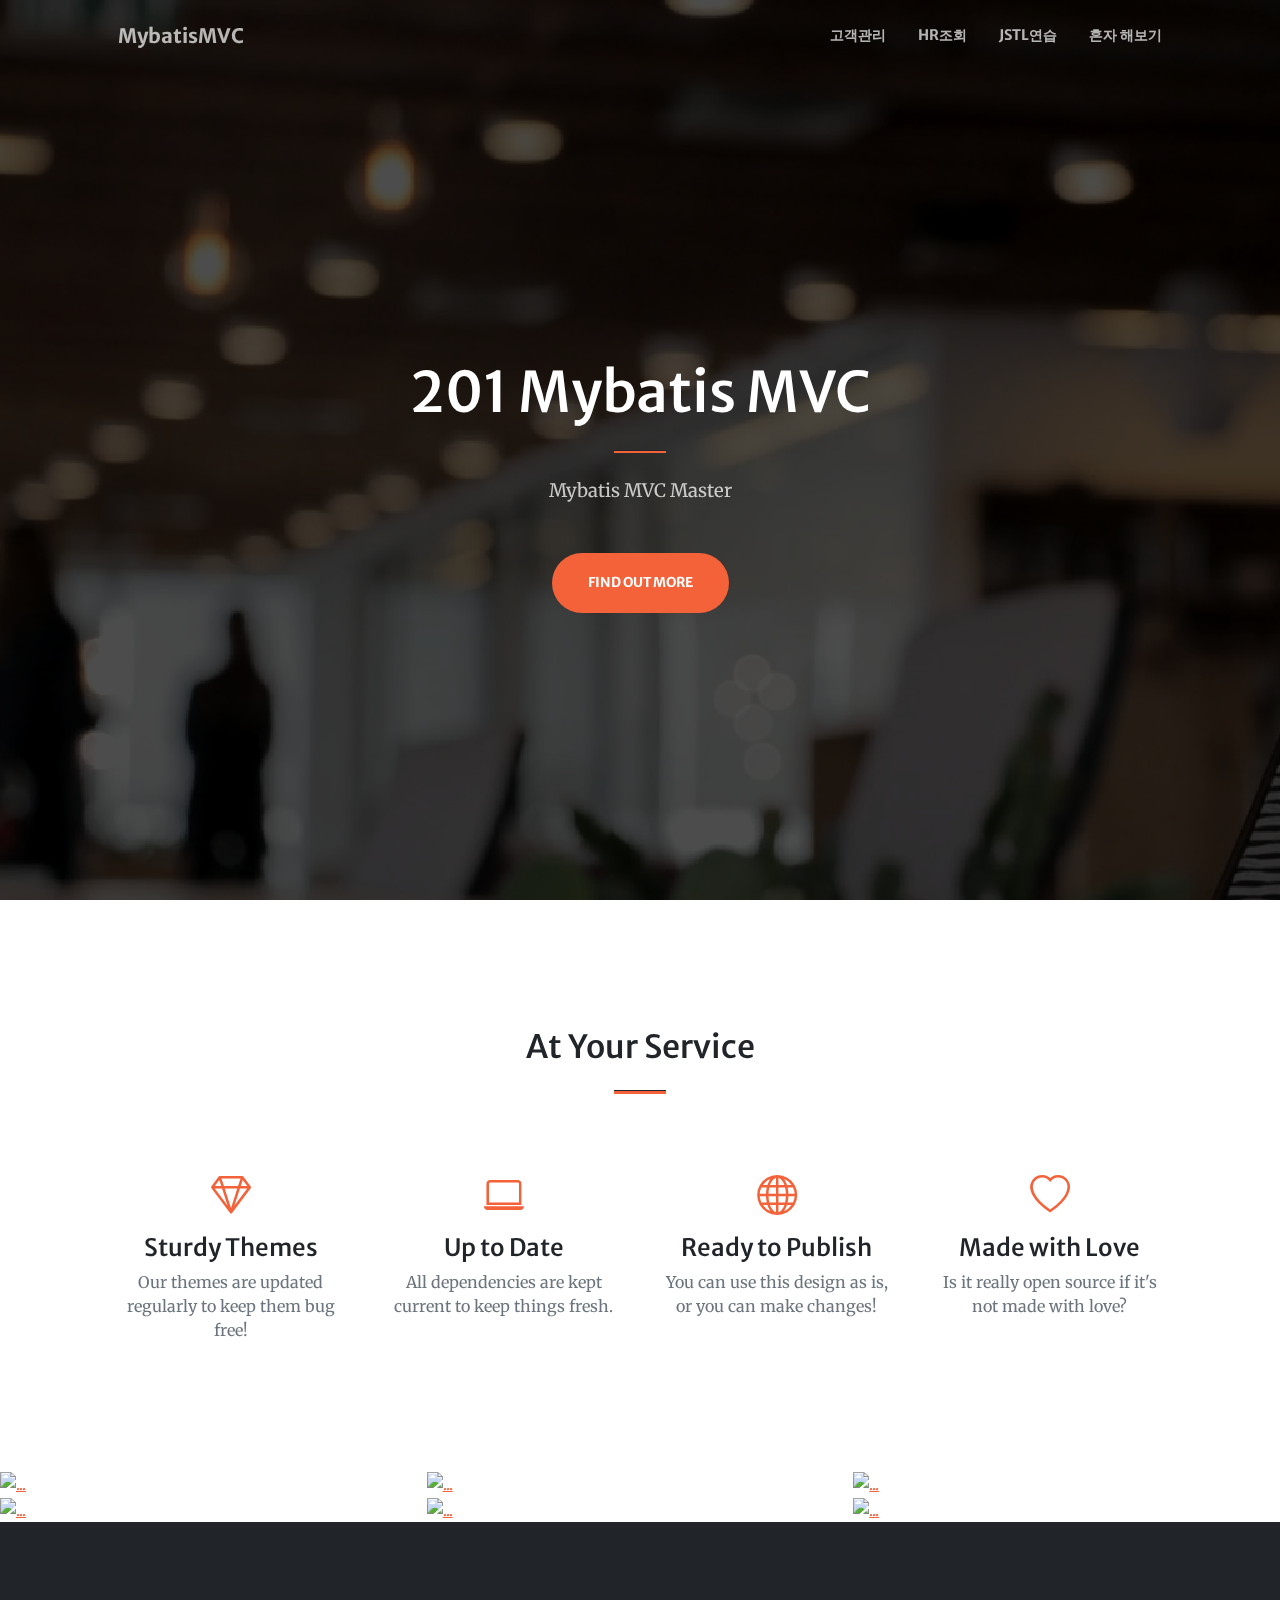
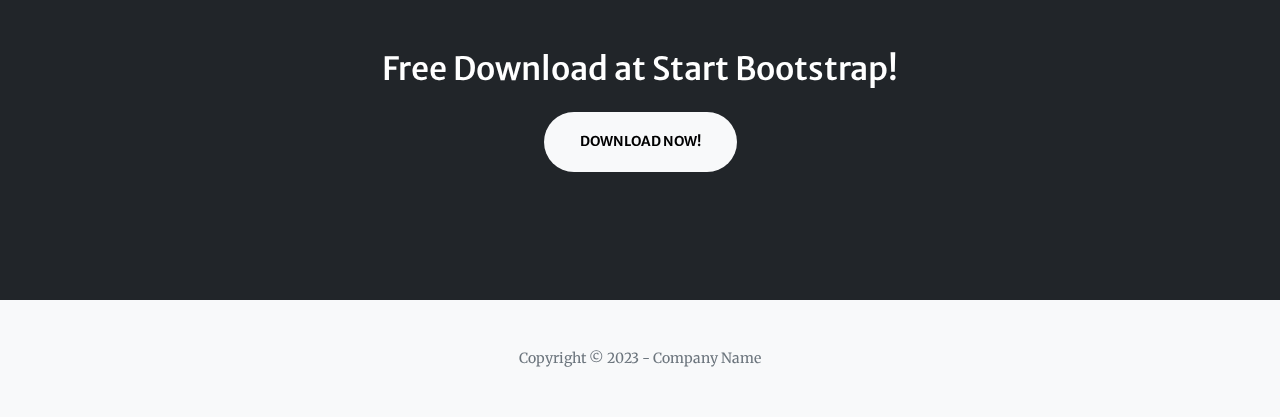
==== index.html @ d0916469 "asd" ====
<!DOCTYPE html>
<html lang="en">
    <head>
        <meta charset="utf-8" />
        <meta name="viewport" content="width=device-width, initial-scale=1, shrink-to-fit=no" />
        <meta name="description" content="" />
        <meta name="author" content="" />
        <title>aaa</title>
        <!-- Favicon-->
        <link rel="icon" type="image/x-icon" href="assets/favicon.ico" />
        <!-- Bootstrap Icons-->
        <link href="https://cdn.jsdelivr.net/npm/bootstrap-icons@1.5.0/font/bootstrap-icons.css" rel="stylesheet" />
        <!-- Google fonts-->
        <link href="https://fonts.googleapis.com/css?family=Merriweather+Sans:400,700" rel="stylesheet" />
        <link href="https://fonts.googleapis.com/css?family=Merriweather:400,300,300italic,400italic,700,700italic" rel="stylesheet" type="text/css" />
        <!-- SimpleLightbox plugin CSS-->
        <link href="https://cdnjs.cloudflare.com/ajax/libs/SimpleLightbox/2.1.0/simpleLightbox.min.css" rel="stylesheet" />
        <!-- Core theme CSS (includes Bootstrap)-->
        <link href="css/styles.css" rel="stylesheet" />
    </head>
    <body id="page-top">
        <!-- Navigation-->
        <nav class="navbar navbar-expand-lg navbar-light fixed-top py-3" id="mainNav">
            <div class="container px-4 px-lg-5">
            	<a class="navbar-brand" href="#page-top">MybatisMVC</a>
            	
           
                <button class="navbar-toggler navbar-toggler-right" type="button" data-bs-toggle="collapse" data-bs-target="#navbarResponsive" aria-controls="navbarResponsive" aria-expanded="false" aria-label="Toggle navigation"><span class="navbar-toggler-icon"></span></button>
                <div class="collapse navbar-collapse" id="navbarResponsive">
                    <ul class="navbar-nav ms-auto my-2 my-lg-0">
                        <li class="nav-item"><a class="nav-link" href="list.cu">고객관리</a></li>
                        <li class="nav-item"><a class="nav-link" href="list.hr">HR조회</a></li>
                        <li class="nav-item"><a class="nav-link" href="list.jstl">JSTL연습</a></li>
                        <li class="nav-item"><a class="nav-link" href="list.sg">혼자 해보기</a></li>
                    </ul>
                </div>
            </div>
        </nav>
        <!-- Masthead-->
        <header class="masthead position-relative">
         
          <div class="w-100 h-100 bg-black"
        style="position: absolute; top: 0px; left: 0px;  z-index: -2;"
        ></div>
        
           <video class="w-100 h-100" src="assets/img/visual.mp4" autoplay muted loop 
        style="position: absolute; top: 0px; left: 0px; opacity: 0.3; object-fit: cover; z-index: -1;"
        ></video>
        
            <div class="container px-4 px-lg-5 h-100">
                <div class="row gx-4 gx-lg-5 h-100 align-items-center justify-content-center text-center">
                    <div class="col-lg-8 align-self-end">
                        <h1 class="text-white font-weight-bold">201 Mybatis MVC</h1>
                        <hr class="divider" />
                    </div>
                    <div class="col-lg-8 align-self-baseline">
                        <p class="text-white-75 mb-5">Mybatis MVC Master</p>
                        <a class="btn btn-primary btn-xl" href="#about">Find Out More</a>
                    </div>
                </div>
            </div>
        </header>

        <!-- Services-->
        <section class="page-section" id="services">
            <div class="container px-4 px-lg-5">
                <h2 class="text-center mt-0">At Your Service</h2>
                <hr class="divider" />
                <div class="row gx-4 gx-lg-5">
                    <div class="col-lg-3 col-md-6 text-center">
                        <div class="mt-5">
                            <div class="mb-2"><i class="bi-gem fs-1 text-primary"></i></div>
                            <h3 class="h4 mb-2">Sturdy Themes</h3>
                            <p class="text-muted mb-0">Our themes are updated regularly to keep them bug free!</p>
                        </div>
                    </div>
                    <div class="col-lg-3 col-md-6 text-center">
                        <div class="mt-5">
                            <div class="mb-2"><i class="bi-laptop fs-1 text-primary"></i></div>
                            <h3 class="h4 mb-2">Up to Date</h3>
                            <p class="text-muted mb-0">All dependencies are kept current to keep things fresh.</p>
                        </div>
                    </div>
                    <div class="col-lg-3 col-md-6 text-center">
                        <div class="mt-5">
                            <div class="mb-2"><i class="bi-globe fs-1 text-primary"></i></div>
                            <h3 class="h4 mb-2">Ready to Publish</h3>
                            <p class="text-muted mb-0">You can use this design as is, or you can make changes!</p>
                        </div>
                    </div>
                    <div class="col-lg-3 col-md-6 text-center">
                        <div class="mt-5">
                            <div class="mb-2"><i class="bi-heart fs-1 text-primary"></i></div>
                            <h3 class="h4 mb-2">Made with Love</h3>
                            <p class="text-muted mb-0">Is it really open source if it's not made with love?</p>
                        </div>
                    </div>
                </div>
            </div>
        </section>
        <!-- Portfolio-->
        <div id="portfolio">
            <div class="container-fluid p-0">
                <div class="row g-0">
                    <div class="col-lg-4 col-sm-6">
                        <a class="portfolio-box" href="https://www.youtube.com/embed/Qi4DyGQRq0s?si=mxn6cSzUpVZXRETm" title="먹방">
                            <img class="img-fluid w-100" src="https://img.youtube.com/vi/Qi4DyGQRq0s/0.jpg" alt="..." />
                            <div class="portfolio-box-caption">
                                <div class="project-category text-white-50">방송</div>
                                <div class="project-name">먹방</div>
                            </div>
                        </a>
                    </div>
                    <div class="col-lg-4 col-sm-6">
                        <a class="portfolio-box" href="https://www.youtube.com/embed/d12oCxoBXcc?si=E-fSXf9BsgfAAVmS" title="Project Name">
                            <img class="img-fluid w-100" src="https://img.youtube.com/vi/d12oCxoBXcc/0.jpg" alt="..." />
                            <div class="portfolio-box-caption">
                                <div class="project-category text-white-50">Category</div>
                                <div class="project-name">Project Name</div>
                            </div>
                        </a>
                    </div>
                    <div class="col-lg-4 col-sm-6">
                        <a class="portfolio-box" href="https://www.youtube.com/embed/92YynRu_XJg?si=roPMePXCNer6VE8p" title="Project Name">
                            <img class="img-fluid w-100" src="https://img.youtube.com/vi/92YynRu_XJg/0.jpg" alt="..." />
                            <div class="portfolio-box-caption">
                                <div class="project-category text-white-50">Category</div>
                                <div class="project-name">Project Name</div>
                            </div>
                        </a>
                    </div>
                    <div class="col-lg-4 col-sm-6">
                        <a class="portfolio-box" href="https://www.youtube.com/embed/fJ2H6ODuVqo?si=TWQ1PKnUpjD7_IwL" title="Project Name">
                            <img class="img-fluid w-100" src="https://img.youtube.com/vi/fJ2H6ODuVqo/0.jpg" alt="..." />
                            <div class="portfolio-box-caption">
                                <div class="project-category text-white-50">Category</div>
                                <div class="project-name">Project Name</div>
                            </div>
                        </a>
                    </div>
                    <div class="col-lg-4 col-sm-6">
                        <a class="portfolio-box" href="https://www.youtube.com/embed/VlT_ySZEv6I?si=p2SMLBCDbZ8N0wHm" title="Project Name">
                            <img class="img-fluid w-100" src="https://img.youtube.com/vi/VlT_ySZEv6I/0.jpg" alt="..." />
                            <div class="portfolio-box-caption">
                                <div class="project-category text-white-50">Category</div>
                                <div class="project-name">Project Name</div>
                            </div>
                        </a>
                    </div>
                    <div class="col-lg-4 col-sm-6">
                        <a class="portfolio-box" href="https://www.youtube.com/embed/6x3b_70jBvk?si=ktkuR9KO_hfN4Dzd" title="Project Name">
                            <img class="img-fluid w-100" src="https://img.youtube.com/vi/6x3b_70jBvk/0.jpg" alt="..." />
                            <div class="portfolio-box-caption">
                                <div class="project-category text-white-50">Category</div>
                                <div class="project-name">Project Name</div>
                            </div>
                        </a>
                    </div>
                </div>
            </div>
        </div>
        <!-- Call to action-->
        <section class="page-section bg-dark text-white">
            <div class="container px-4 px-lg-5 text-center">
                <h2 class="mb-4">Free Download at Start Bootstrap!</h2>
                <a class="btn btn-light btn-xl" href="https://startbootstrap.com/theme/creative/">Download Now!</a>
            </div>
        </section>
   
        <!-- Footer-->
        <footer class="bg-light py-5">
            <div class="container px-4 px-lg-5"><div class="small text-center text-muted">Copyright &copy; 2023 - Company Name</div></div>
        </footer>
        <!-- Bootstrap core JS-->
        <script src="https://cdn.jsdelivr.net/npm/bootstrap@5.2.3/dist/js/bootstrap.bundle.min.js"></script>
        <!-- SimpleLightbox plugin JS-->
        <script src="https://cdnjs.cloudflare.com/ajax/libs/SimpleLightbox/2.1.0/simpleLightbox.min.js"></script>
        <!-- Core theme JS-->
        <script src="js/scripts.js"></script>
        <!-- * * * * * * * * * * * * * * * * * * * * * * * * * * * * * * * * * * * * * * * *-->
        <!-- * *                               SB Forms JS                               * *-->
        <!-- * * Activate your form at https://startbootstrap.com/solution/contact-forms * *-->
        <!-- * * * * * * * * * * * * * * * * * * * * * * * * * * * * * * * * * * * * * * * *-->
        <script src="https://cdn.startbootstrap.com/sb-forms-latest.js"></script>
    </body>
</html>
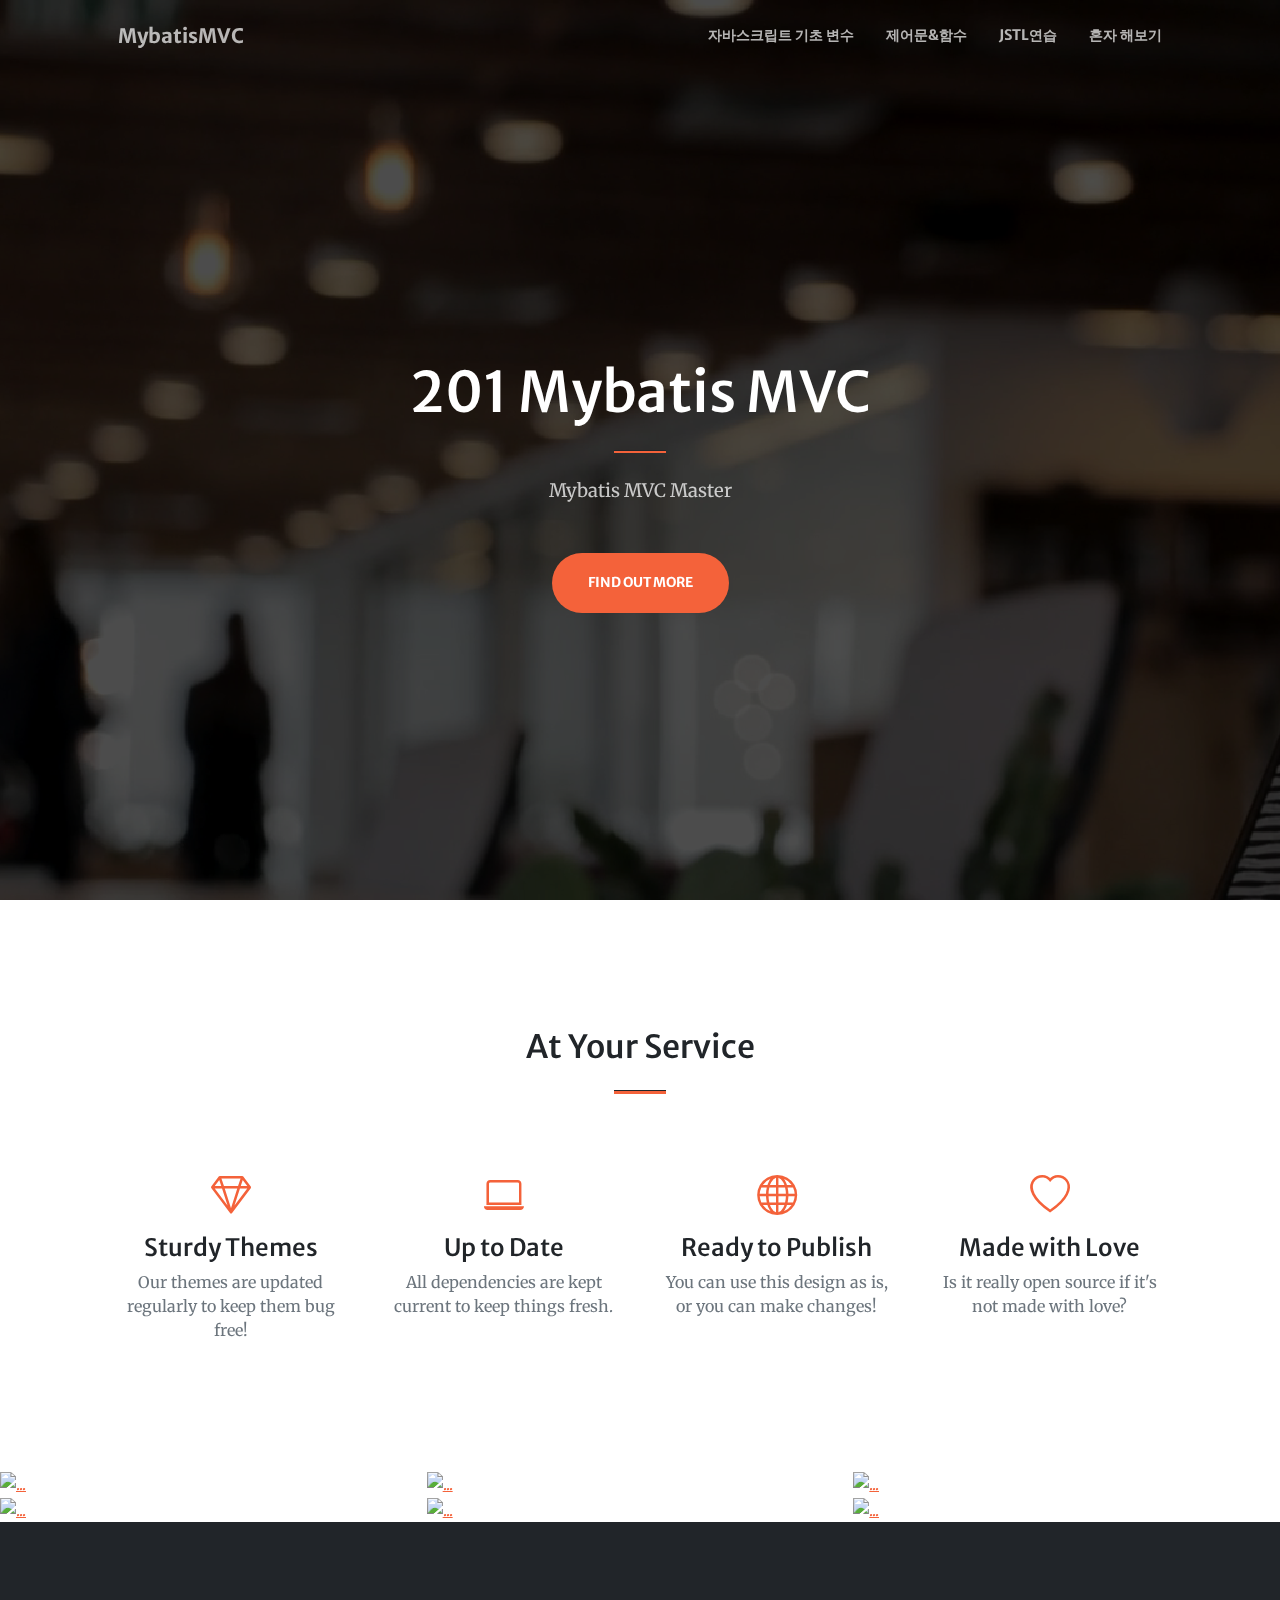
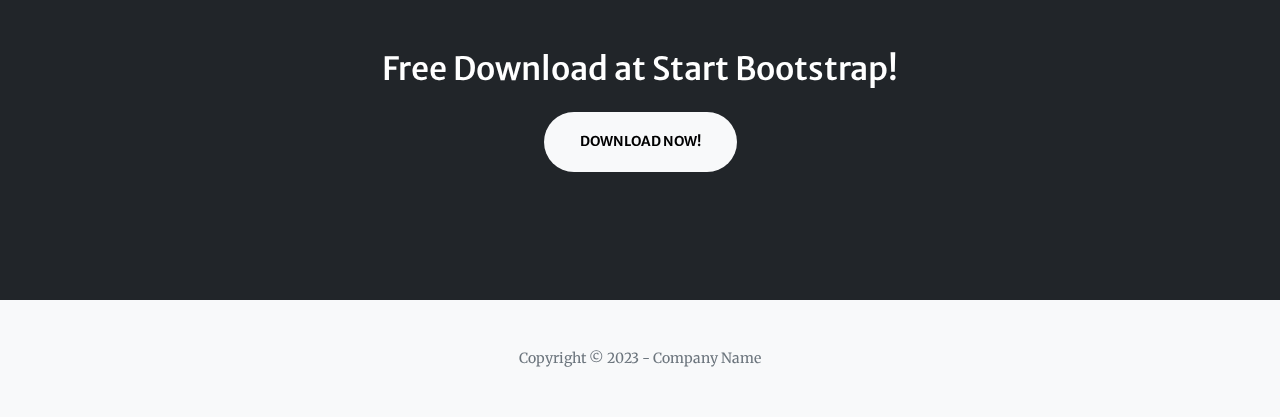
==== commit a9223415: "12" ====
--- a/index.html
+++ b/index.html
@@ -28,8 +28,8 @@
                 <button class="navbar-toggler navbar-toggler-right" type="button" data-bs-toggle="collapse" data-bs-target="#navbarResponsive" aria-controls="navbarResponsive" aria-expanded="false" aria-label="Toggle navigation"><span class="navbar-toggler-icon"></span></button>
                 <div class="collapse navbar-collapse" id="navbarResponsive">
                     <ul class="navbar-nav ms-auto my-2 my-lg-0">
-                        <li class="nav-item"><a class="nav-link" href="list.cu">고객관리</a></li>
-                        <li class="nav-item"><a class="nav-link" href="list.hr">HR조회</a></li>
+                        <li class="nav-item"><a class="nav-link" href="js1.html">자바스크립트 기초 변수</a></li>
+                        <li class="nav-item"><a class="nav-link" href="js2.html">제어문&함수</a></li>
                         <li class="nav-item"><a class="nav-link" href="list.jstl">JSTL연습</a></li>
                         <li class="nav-item"><a class="nav-link" href="list.sg">혼자 해보기</a></li>
                     </ul>
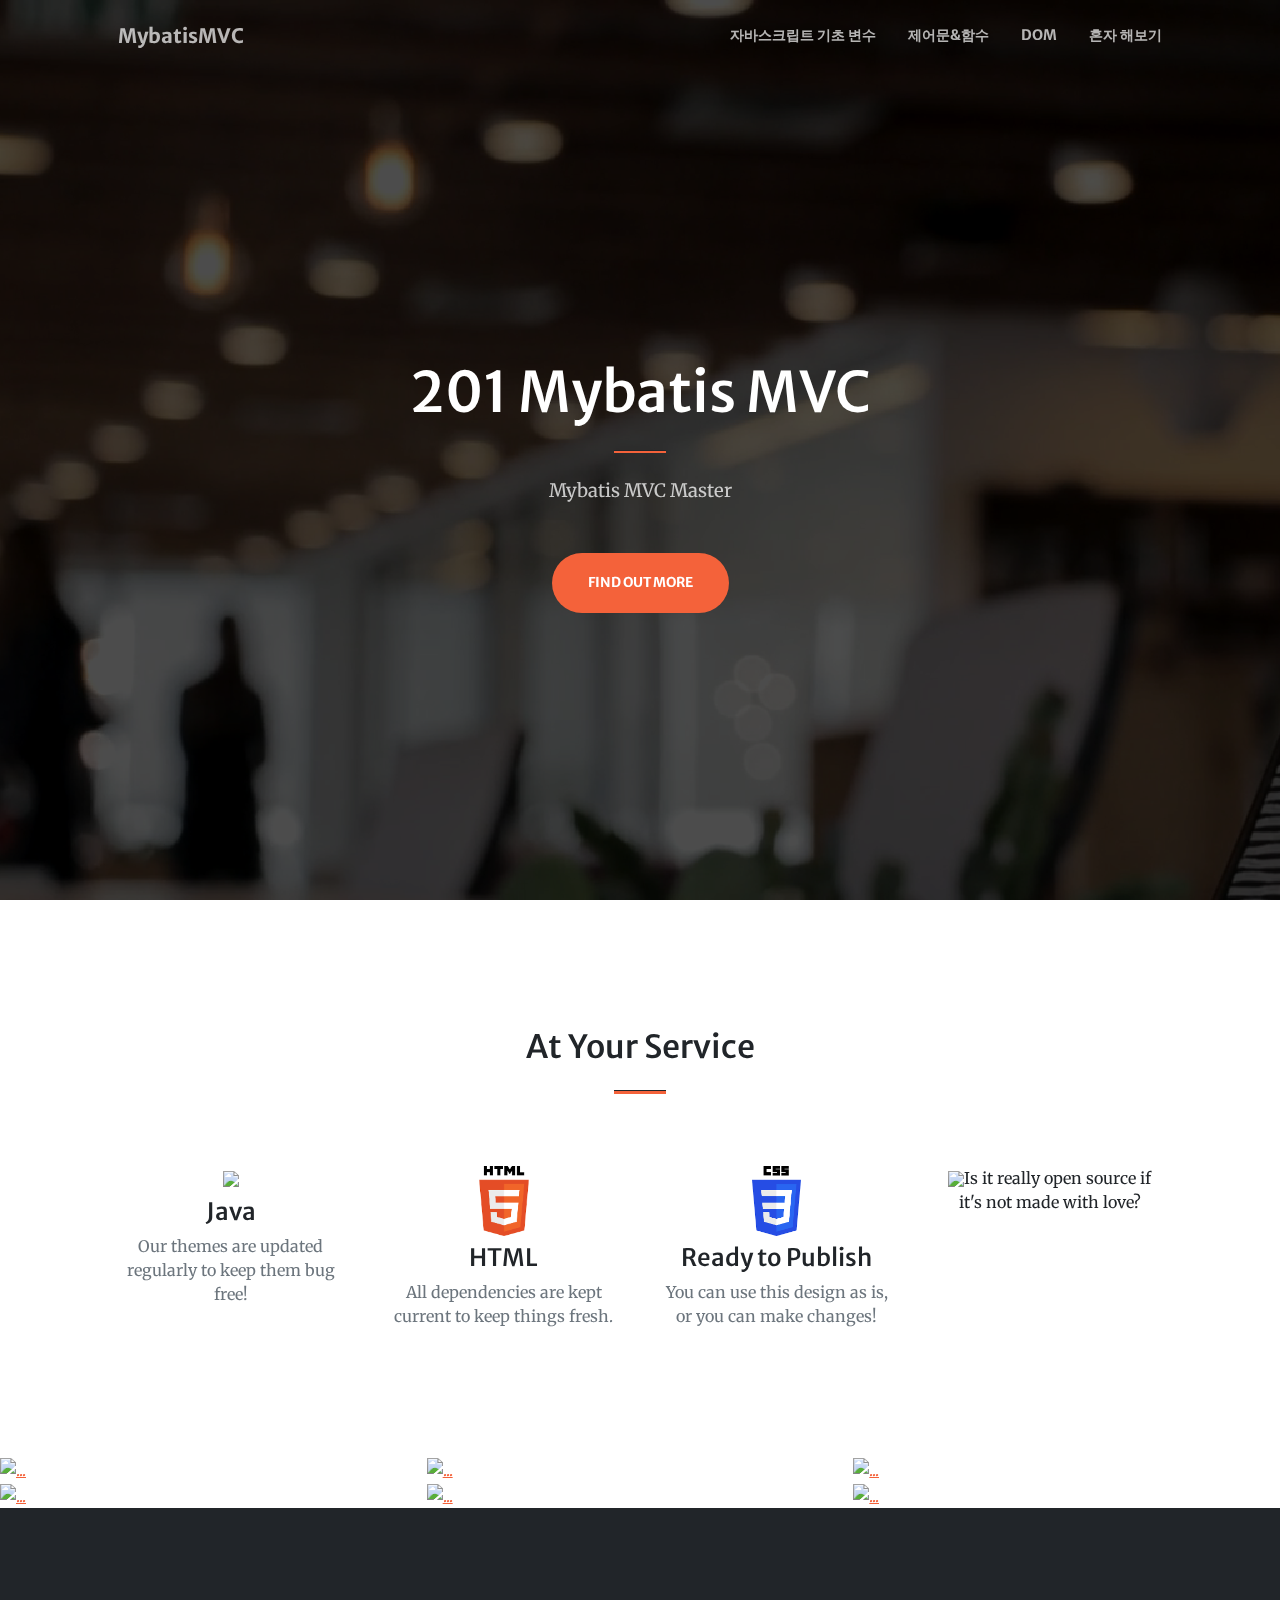
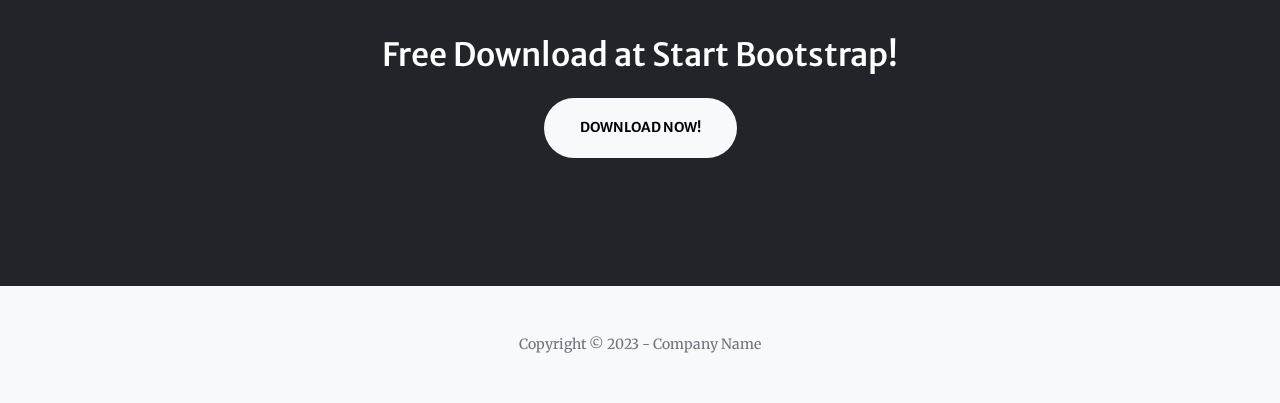
==== commit 69321dc9: "asdasd" ====
--- a/index.html
+++ b/index.html
@@ -30,7 +30,7 @@
                     <ul class="navbar-nav ms-auto my-2 my-lg-0">
                         <li class="nav-item"><a class="nav-link" href="js1.html">자바스크립트 기초 변수</a></li>
                         <li class="nav-item"><a class="nav-link" href="js2.html">제어문&함수</a></li>
-                        <li class="nav-item"><a class="nav-link" href="list.jstl">JSTL연습</a></li>
+                        <li class="nav-item"><a class="nav-link" href="js3.html">DOM</a></li>
                         <li class="nav-item"><a class="nav-link" href="list.sg">혼자 해보기</a></li>
                     </ul>
                 </div>
@@ -69,29 +69,28 @@
                 <div class="row gx-4 gx-lg-5">
                     <div class="col-lg-3 col-md-6 text-center">
                         <div class="mt-5">
-                            <div class="mb-2"><i class="bi-gem fs-1 text-primary"></i></div>
-                            <h3 class="h4 mb-2">Sturdy Themes</h3>
+                            <div class="mb-2"><img style="max-width: 70px; max-height: 70px;" class="fs-1 text-primary" src="https://encrypted-tbn0.gstatic.com/images?q=tbn:ANd9GcQvgLLFlW2Kyd9sxq7h_ABnuXNHME4BlLJglA&usqp=CAU"/> </div>
+                            <h3 class="h4 mb-2">Java</h3>
                             <p class="text-muted mb-0">Our themes are updated regularly to keep them bug free!</p>
                         </div>
                     </div>
                     <div class="col-lg-3 col-md-6 text-center">
                         <div class="mt-5">
-                            <div class="mb-2"><i class="bi-laptop fs-1 text-primary"></i></div>
-                            <h3 class="h4 mb-2">Up to Date</h3>
+                            <div class="mb-2"><img style="max-width: 70px; max-height: 70px;" class="fs-1 text-primary" src="[data-uri]"/></div>
+                            <h3 class="h4 mb-2">HTML</h3>
                             <p class="text-muted mb-0">All dependencies are kept current to keep things fresh.</p>
                         </div>
                     </div>
                     <div class="col-lg-3 col-md-6 text-center">
                         <div class="mt-5">
-                            <div class="mb-2"><i class="bi-globe fs-1 text-primary"></i></div>
+                            <div class="mb-2"><img style="max-width: 70px; max-height: 70px;" class="fs-1 text-primary" src="[data-uri]"/></div>
                             <h3 class="h4 mb-2">Ready to Publish</h3>
                             <p class="text-muted mb-0">You can use this design as is, or you can make changes!</p>
                         </div>
                     </div>
                     <div class="col-lg-3 col-md-6 text-center">
                         <div class="mt-5">
-                            <div class="mb-2"><i class="bi-heart fs-1 text-primary"></i></div>
-                            <h3 class="h4 mb-2">Made with Love</h3>
+                            <div class="mb-2"><img style="max-width: 70px; max-height: 70px;" class="fs-1 text-primary" src="https://cdn.class101.net/images/e0f27820-79a4-4ef1-82e4-9d8c55892790/1920xauto.webp"
                             <p class="text-muted mb-0">Is it really open source if it's not made with love?</p>
                         </div>
                     </div>
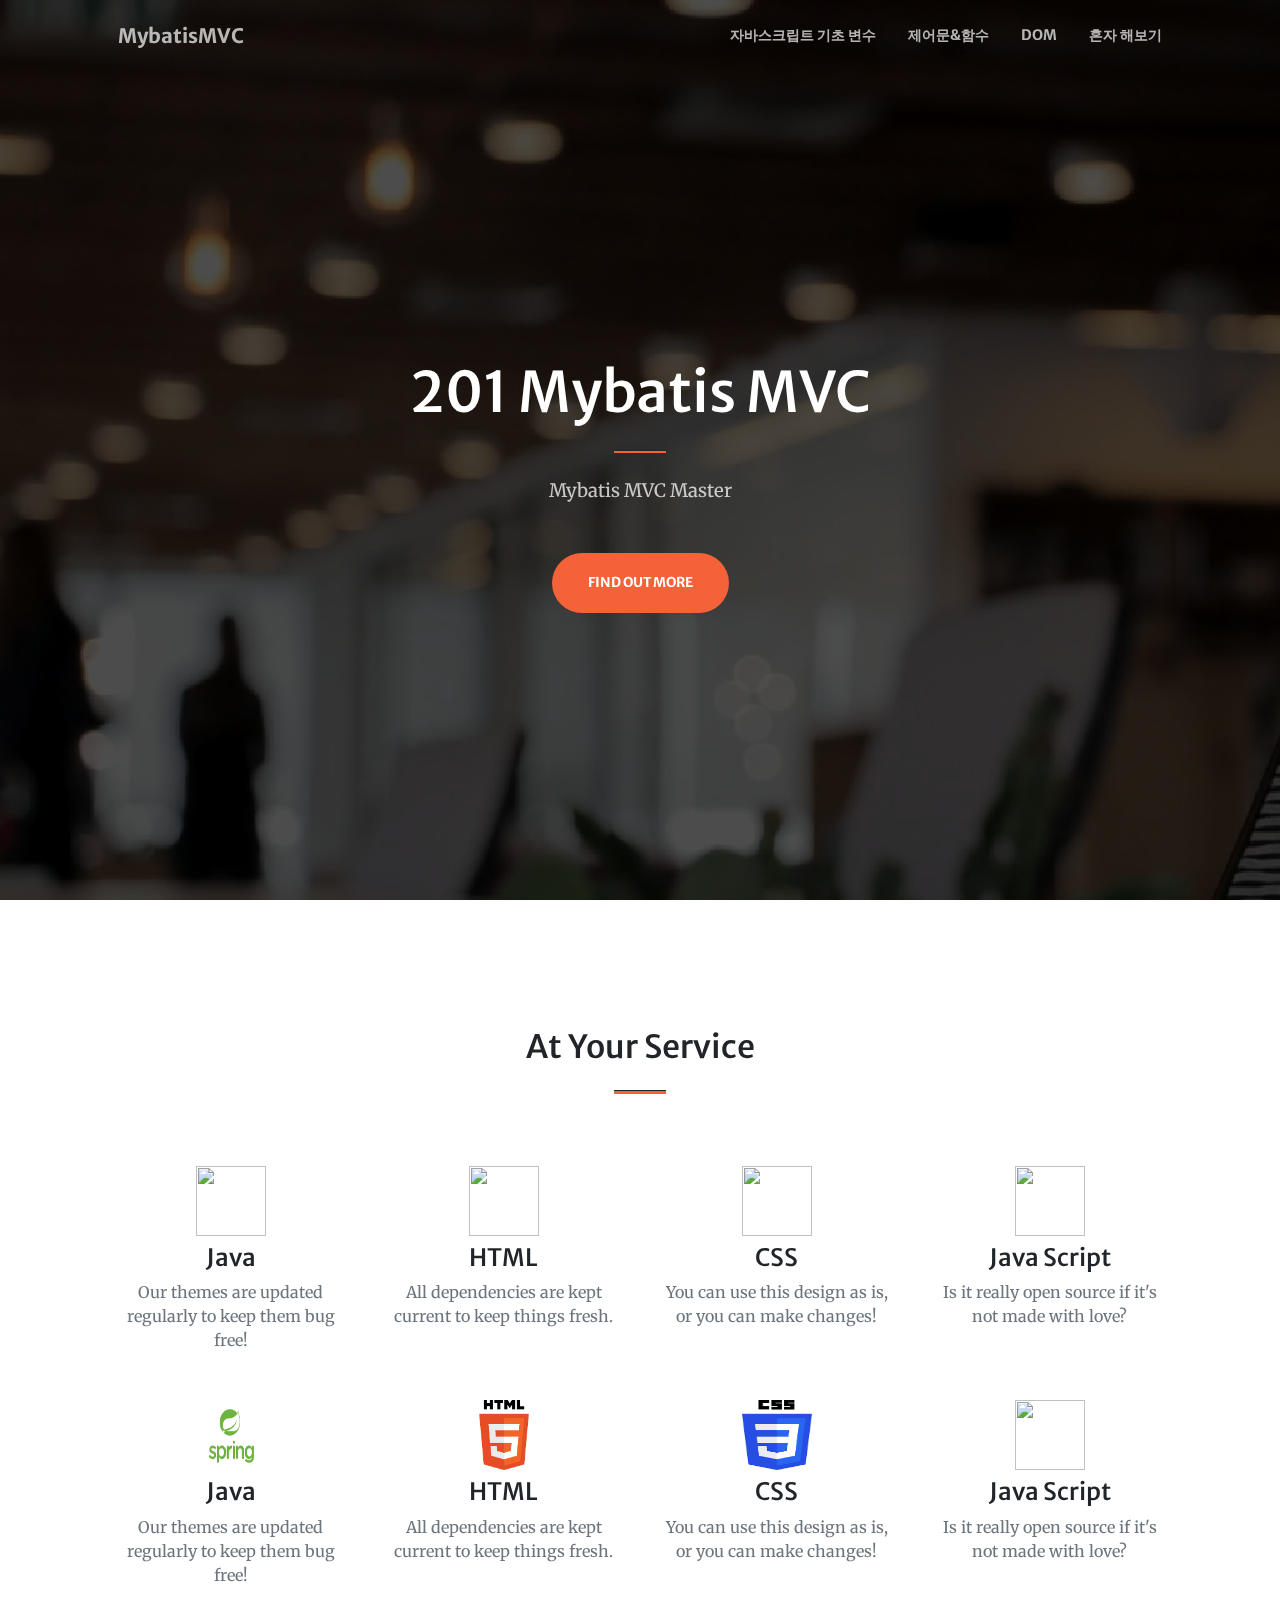
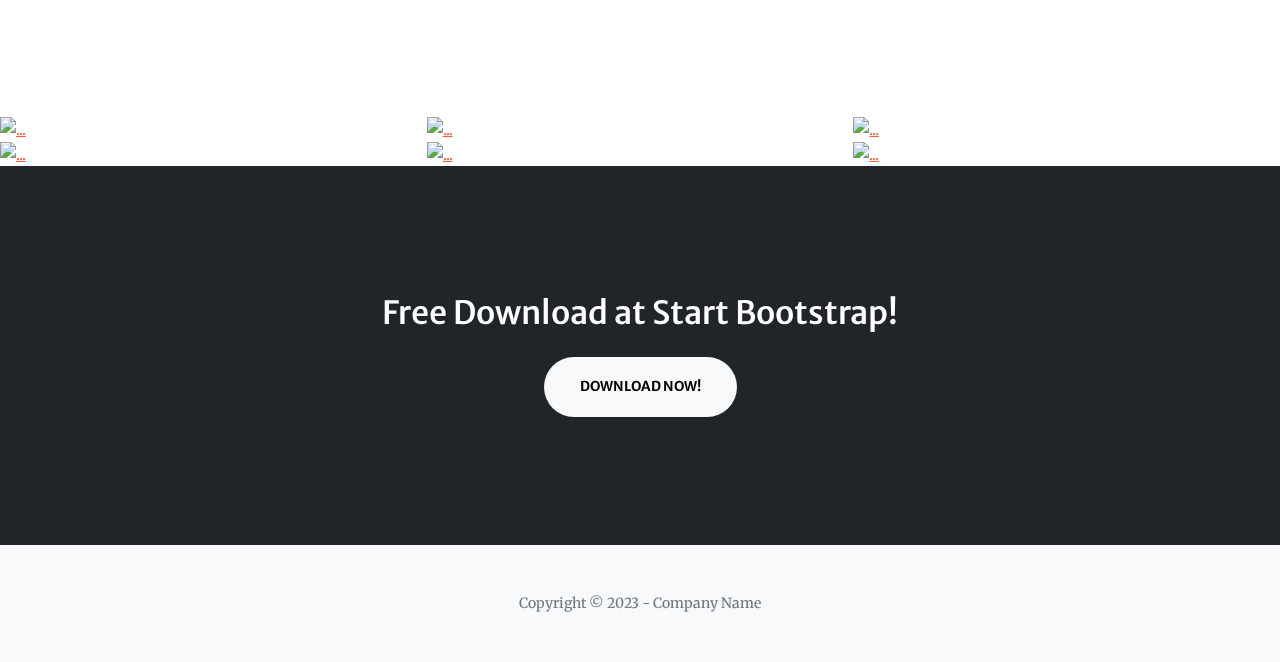
==== commit 94766fa1: "asd" ====
--- a/index.html
+++ b/index.html
@@ -69,33 +69,65 @@
                 <div class="row gx-4 gx-lg-5">
                     <div class="col-lg-3 col-md-6 text-center">
                         <div class="mt-5">
-                            <div class="mb-2"><img style="max-width: 70px; max-height: 70px;" class="fs-1 text-primary" src="https://encrypted-tbn0.gstatic.com/images?q=tbn:ANd9GcQvgLLFlW2Kyd9sxq7h_ABnuXNHME4BlLJglA&usqp=CAU"/> </div>
+                            <div class="mb-2"><img style="max-width: 70px; max-height: 70px;" class="fs-1 text-primary icon" src="https://encrypted-tbn0.gstatic.com/images?q=tbn:ANd9GcQvgLLFlW2Kyd9sxq7h_ABnuXNHME4BlLJglA&usqp=CAU"/> </div>
                             <h3 class="h4 mb-2">Java</h3>
                             <p class="text-muted mb-0">Our themes are updated regularly to keep them bug free!</p>
                         </div>
                     </div>
                     <div class="col-lg-3 col-md-6 text-center">
                         <div class="mt-5">
-                            <div class="mb-2"><img style="max-width: 70px; max-height: 70px;" class="fs-1 text-primary" src="[data-uri]"/></div>
+                            <div class="mb-2"><img style="max-width: 70px; max-height: 70px;" class="fs-1 text-primary icon" src="https://w7.pngwing.com/pngs/1005/511/png-transparent-web-development-html-logo-world-wide-web-consortium-create-html-signature-angle-text-rectangle-thumbnail.png"/></div>
                             <h3 class="h4 mb-2">HTML</h3>
                             <p class="text-muted mb-0">All dependencies are kept current to keep things fresh.</p>
                         </div>
                     </div>
                     <div class="col-lg-3 col-md-6 text-center">
                         <div class="mt-5">
-                            <div class="mb-2"><img style="max-width: 70px; max-height: 70px;" class="fs-1 text-primary" src="[data-uri]"/></div>
-                            <h3 class="h4 mb-2">Ready to Publish</h3>
+                            <div class="mb-2"><img  class="fs-1 text-primary icon" src="https://w7.pngwing.com/pngs/804/171/png-transparent-web-development-cascading-style-sheets-css3-html-world-wide-web-blue-angle-web-design-thumbnail.png"/></div>
+                            <h3 class="h4 mb-2">CSS</h3>
                             <p class="text-muted mb-0">You can use this design as is, or you can make changes!</p>
                         </div>
                     </div>
                     <div class="col-lg-3 col-md-6 text-center">
                         <div class="mt-5">
-                            <div class="mb-2"><img style="max-width: 70px; max-height: 70px;" class="fs-1 text-primary" src="https://cdn.class101.net/images/e0f27820-79a4-4ef1-82e4-9d8c55892790/1920xauto.webp"
+                            <div class="mb-2"><img class="fs-1 text-primary icon" src="https://w7.pngwing.com/pngs/640/199/png-transparent-javascript-logo-html-javascript-logo-angle-text-rectangle-thumbnail.png"/></div>
+                            <h3 class="h4 mb-2">Java Script</h3>
                             <p class="text-muted mb-0">Is it really open source if it's not made with love?</p>
                         </div>
                     </div>
                 </div>
-            </div>
+                <div class="row gx-4 gx-lg-5">
+                    <div class="col-lg-3 col-md-6 text-center">
+                        <div class="mt-5">
+                            <div class="mb-2"><img style="max-width: 70px; max-height: 70px;" class="fs-1 text-primary icon" src="[data-uri]"/> </div>
+                            <h3 class="h4 mb-2">Java</h3>
+                            <p class="text-muted mb-0">Our themes are updated regularly to keep them bug free!</p>
+                        </div>
+                    </div>
+                    <div class="col-lg-3 col-md-6 text-center">
+                        <div class="mt-5">
+                            <div class="mb-2"><img style="max-width: 70px; max-height: 70px;" class="fs-1 text-primary icon" src="[data-uri]"/></div>
+                            <h3 class="h4 mb-2">HTML</h3>
+                            <p class="text-muted mb-0">All dependencies are kept current to keep things fresh.</p>
+                        </div>
+                    </div>
+                    <div class="col-lg-3 col-md-6 text-center">
+                        <div class="mt-5">
+                            <div class="mb-2"><img  class="fs-1 text-primary icon" src="[data-uri]"/></div>
+                            <h3 class="h4 mb-2">CSS</h3>
+                            <p class="text-muted mb-0">You can use this design as is, or you can make changes!</p>
+                        </div>
+                    </div>
+                    <div class="col-lg-3 col-md-6 text-center">
+                        <div class="mt-5">
+                            <div class="mb-2"><img class="fs-1 text-primary icon" src="https://blog.kakaocdn.net/dn/vDiAt/btrye25x2Sl/KbFsBOH5sCt3AWLVig3xS0/img.jpg"/></div>
+                            <h3 class="h4 mb-2">Java Script</h3>
+                            <p class="text-muted mb-0">Is it really open source if it's not made with love?</p>
+                        </div>
+                    </div>
+                </div>
+            </div>
+
         </section>
         <!-- Portfolio-->
         <div id="portfolio">
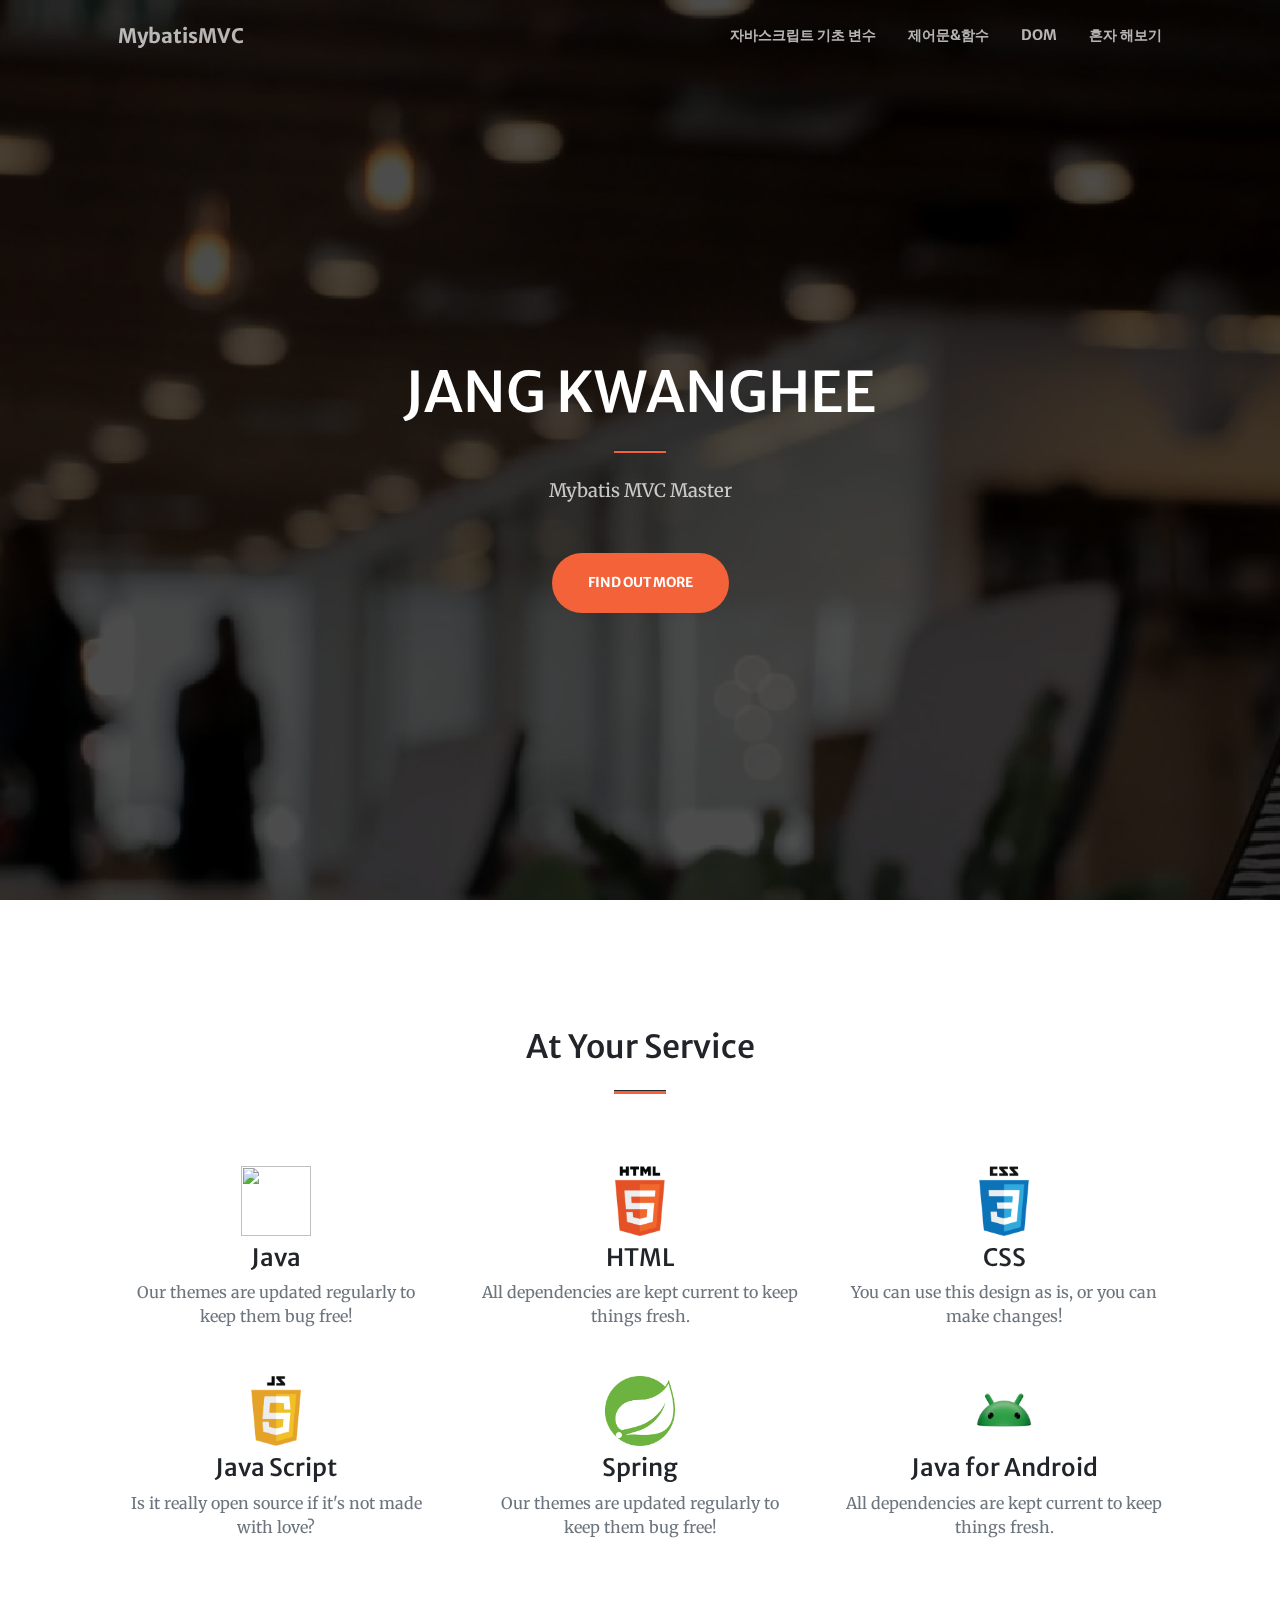
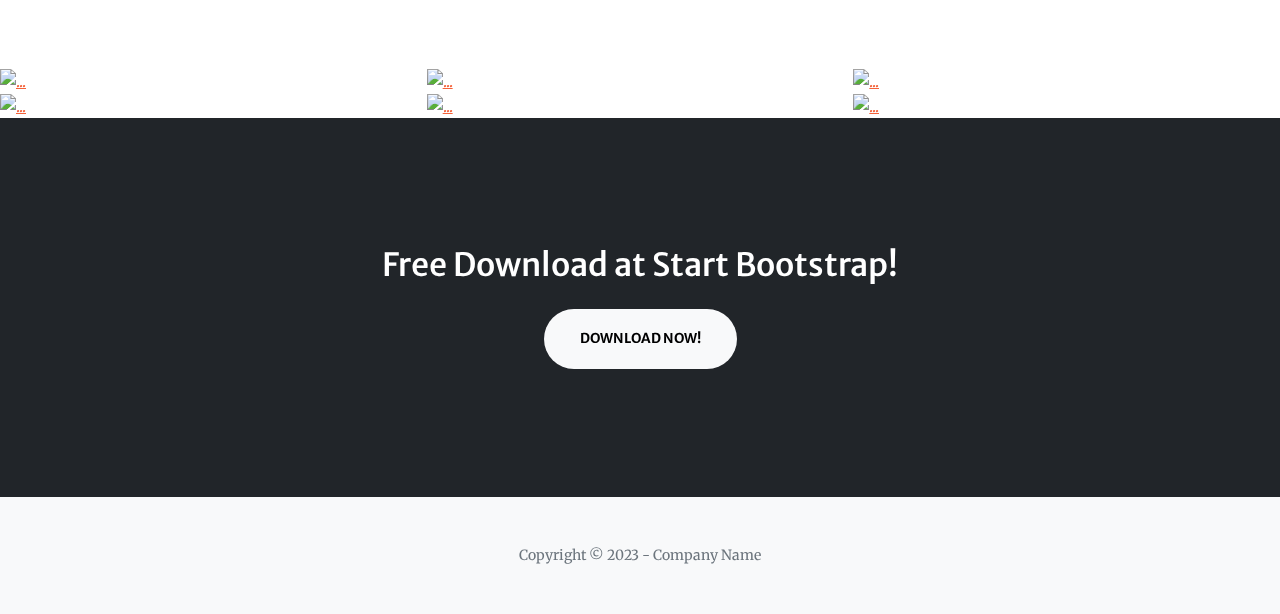
==== commit 9cf9637e: "Portfolio" ====
--- a/index.html
+++ b/index.html
@@ -50,7 +50,7 @@
             <div class="container px-4 px-lg-5 h-100">
                 <div class="row gx-4 gx-lg-5 h-100 align-items-center justify-content-center text-center">
                     <div class="col-lg-8 align-self-end">
-                        <h1 class="text-white font-weight-bold">201 Mybatis MVC</h1>
+                        <h1 class="text-white font-weight-bold">JANG KWANGHEE</h1>
                         <hr class="divider" />
                     </div>
                     <div class="col-lg-8 align-self-baseline">
@@ -67,62 +67,48 @@
                 <h2 class="text-center mt-0">At Your Service</h2>
                 <hr class="divider" />
                 <div class="row gx-4 gx-lg-5">
-                    <div class="col-lg-3 col-md-6 text-center">
+                    <div class="col-lg-4 col-md-6 text-center">
                         <div class="mt-5">
                             <div class="mb-2"><img style="max-width: 70px; max-height: 70px;" class="fs-1 text-primary icon" src="https://encrypted-tbn0.gstatic.com/images?q=tbn:ANd9GcQvgLLFlW2Kyd9sxq7h_ABnuXNHME4BlLJglA&usqp=CAU"/> </div>
                             <h3 class="h4 mb-2">Java</h3>
                             <p class="text-muted mb-0">Our themes are updated regularly to keep them bug free!</p>
                         </div>
                     </div>
-                    <div class="col-lg-3 col-md-6 text-center">
-                        <div class="mt-5">
-                            <div class="mb-2"><img style="max-width: 70px; max-height: 70px;" class="fs-1 text-primary icon" src="https://w7.pngwing.com/pngs/1005/511/png-transparent-web-development-html-logo-world-wide-web-consortium-create-html-signature-angle-text-rectangle-thumbnail.png"/></div>
+                    <div class="col-lg-4 col-md-6 text-center">
+                        <div class="mt-5">
+                            <div class="mb-2"><img style="max-width: 50px; max-height: 70px;" class="fs-1 text-primary icon" src="resources/html.png"/></div>
                             <h3 class="h4 mb-2">HTML</h3>
                             <p class="text-muted mb-0">All dependencies are kept current to keep things fresh.</p>
                         </div>
                     </div>
-                    <div class="col-lg-3 col-md-6 text-center">
-                        <div class="mt-5">
-                            <div class="mb-2"><img  class="fs-1 text-primary icon" src="https://w7.pngwing.com/pngs/804/171/png-transparent-web-development-cascading-style-sheets-css3-html-world-wide-web-blue-angle-web-design-thumbnail.png"/></div>
+                    <div class="col-lg-4 col-md-6 text-center">
+                        <div class="mt-5">
+                            <div class="mb-2"><img style="max-width: 50px; max-height: 70px;"  class="fs-1 text-primary icon" src="resources/css.png"/></div>
                             <h3 class="h4 mb-2">CSS</h3>
                             <p class="text-muted mb-0">You can use this design as is, or you can make changes!</p>
                         </div>
                     </div>
-                    <div class="col-lg-3 col-md-6 text-center">
-                        <div class="mt-5">
-                            <div class="mb-2"><img class="fs-1 text-primary icon" src="https://w7.pngwing.com/pngs/640/199/png-transparent-javascript-logo-html-javascript-logo-angle-text-rectangle-thumbnail.png"/></div>
+                </div>
+                <div class="row gx-4 gx-lg-5">
+                    <div class="col-lg-4 col-md-6 text-center">
+                        <div class="mt-5">
+                            <div class="mb-2"><img style="max-width: 50px; max-height: 70px;" class="fs-1 text-primary icon" src="resources/js.png"/></div>
                             <h3 class="h4 mb-2">Java Script</h3>
                             <p class="text-muted mb-0">Is it really open source if it's not made with love?</p>
                         </div>
                     </div>
-                </div>
-                <div class="row gx-4 gx-lg-5">
-                    <div class="col-lg-3 col-md-6 text-center">
-                        <div class="mt-5">
-                            <div class="mb-2"><img style="max-width: 70px; max-height: 70px;" class="fs-1 text-primary icon" src="[data-uri]"/> </div>
-                            <h3 class="h4 mb-2">Java</h3>
+                    <div class="col-lg-4 col-md-6 text-center">
+                        <div class="mt-5">
+                            <div class="mb-2"><img style="max-width: 70px; max-height: 70px;" class="fs-1 text-primary icon" src="[data-uri]"/> </div>
+                            <h3 class="h4 mb-2">Spring</h3>
                             <p class="text-muted mb-0">Our themes are updated regularly to keep them bug free!</p>
                         </div>
                     </div>
-                    <div class="col-lg-3 col-md-6 text-center">
-                        <div class="mt-5">
-                            <div class="mb-2"><img style="max-width: 70px; max-height: 70px;" class="fs-1 text-primary icon" src="[data-uri]"/></div>
-                            <h3 class="h4 mb-2">HTML</h3>
+                    <div class="col-lg-4 col-md-6 text-center">
+                        <div class="mt-5">
+                            <div class="mb-2"><img style="max-width: 70px; max-height: 70px;" class="fs-1 text-primary icon" src="resources/android.webp"/></div>
+                            <h3 class="h4 mb-2">Java for Android</h3>
                             <p class="text-muted mb-0">All dependencies are kept current to keep things fresh.</p>
-                        </div>
-                    </div>
-                    <div class="col-lg-3 col-md-6 text-center">
-                        <div class="mt-5">
-                            <div class="mb-2"><img  class="fs-1 text-primary icon" src="[data-uri]"/></div>
-                            <h3 class="h4 mb-2">CSS</h3>
-                            <p class="text-muted mb-0">You can use this design as is, or you can make changes!</p>
-                        </div>
-                    </div>
-                    <div class="col-lg-3 col-md-6 text-center">
-                        <div class="mt-5">
-                            <div class="mb-2"><img class="fs-1 text-primary icon" src="https://blog.kakaocdn.net/dn/vDiAt/btrye25x2Sl/KbFsBOH5sCt3AWLVig3xS0/img.jpg"/></div>
-                            <h3 class="h4 mb-2">Java Script</h3>
-                            <p class="text-muted mb-0">Is it really open source if it's not made with love?</p>
                         </div>
                     </div>
                 </div>
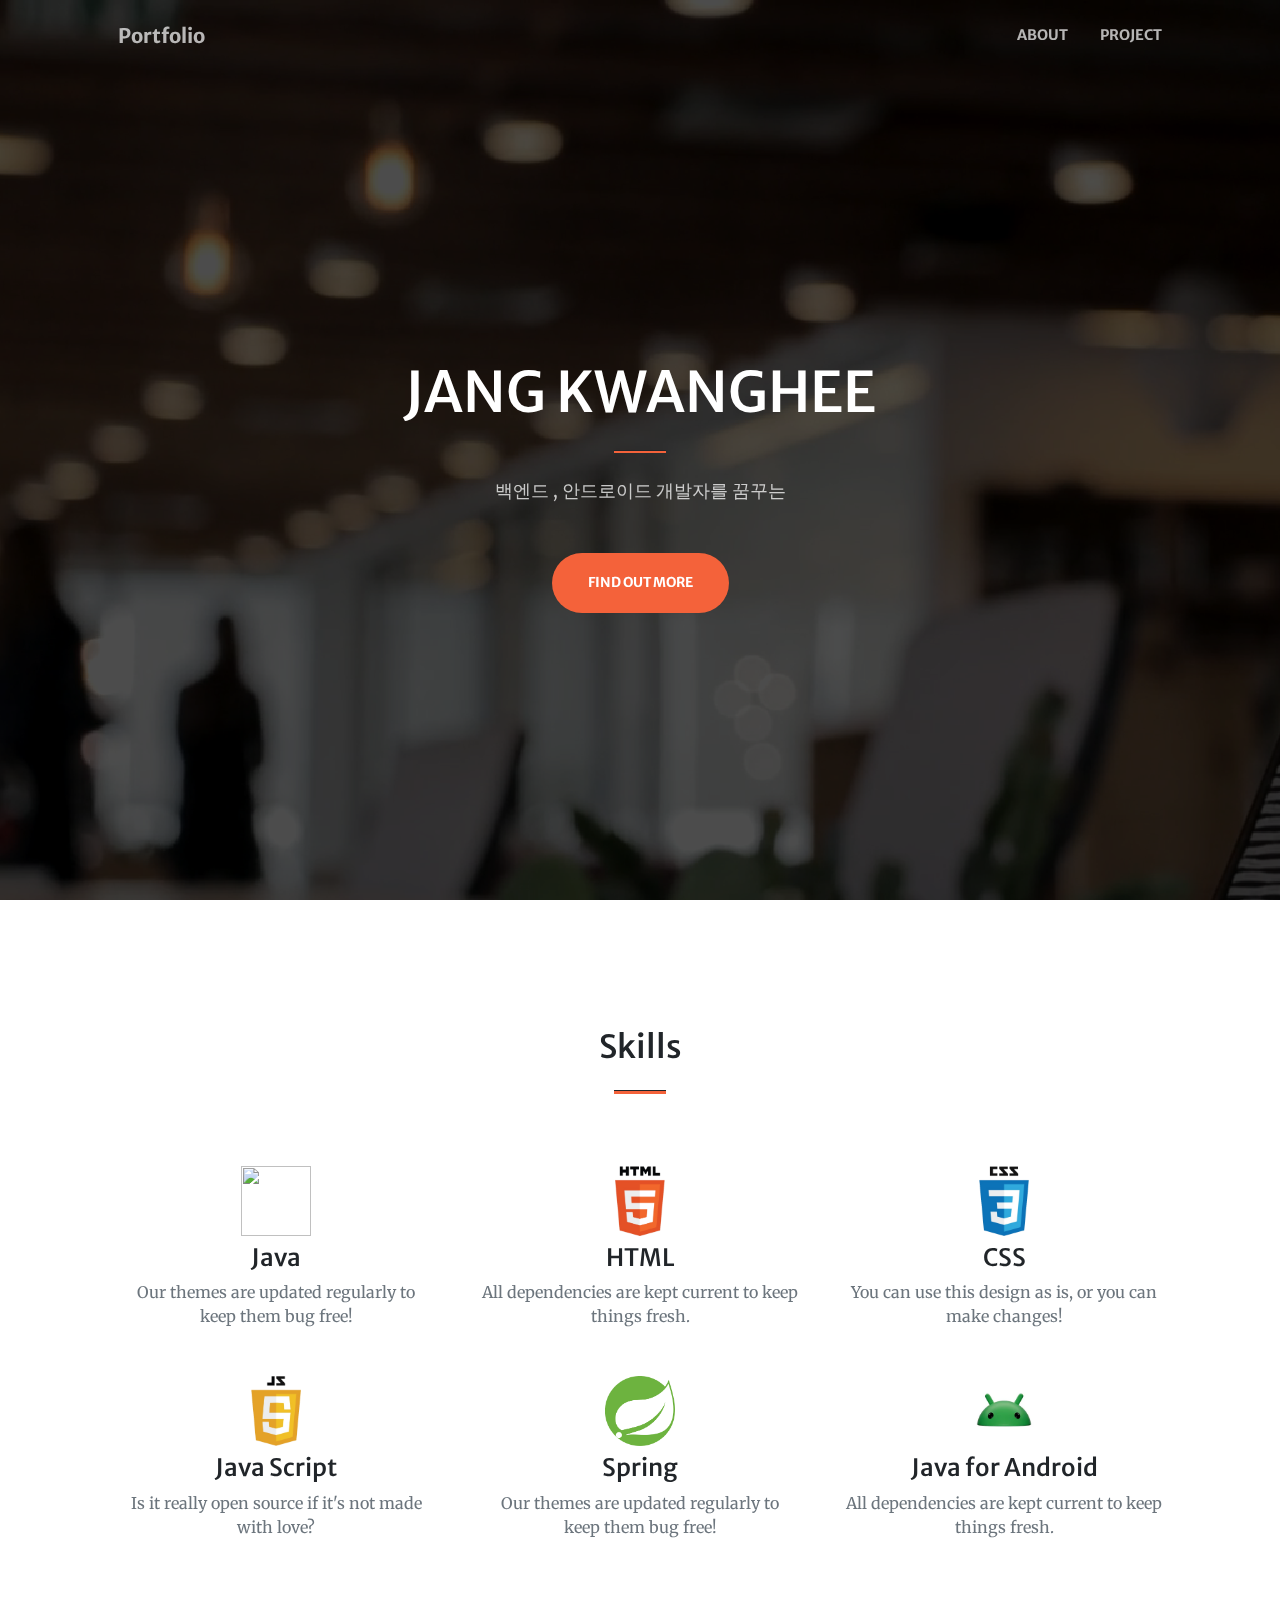
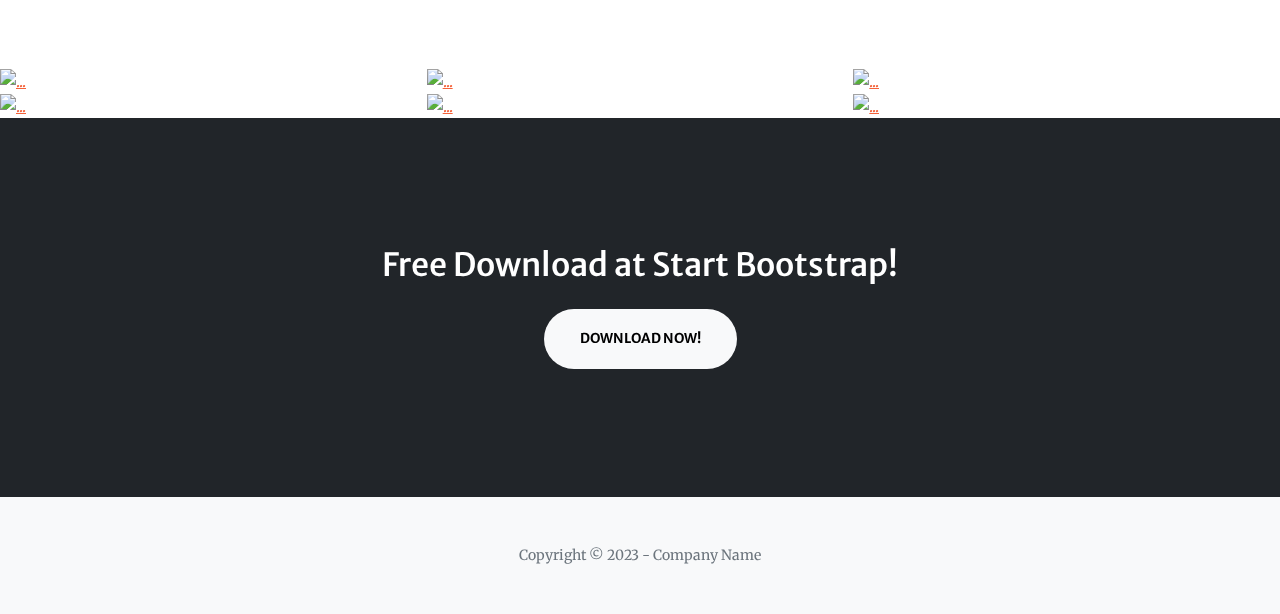
==== commit 1e1cb5b2: "asd" ====
--- a/index.html
+++ b/index.html
@@ -22,16 +22,14 @@
         <!-- Navigation-->
         <nav class="navbar navbar-expand-lg navbar-light fixed-top py-3" id="mainNav">
             <div class="container px-4 px-lg-5">
-            	<a class="navbar-brand" href="#page-top">MybatisMVC</a>
+            	<a class="navbar-brand" href="#page-top">Portfolio</a>
             	
            
                 <button class="navbar-toggler navbar-toggler-right" type="button" data-bs-toggle="collapse" data-bs-target="#navbarResponsive" aria-controls="navbarResponsive" aria-expanded="false" aria-label="Toggle navigation"><span class="navbar-toggler-icon"></span></button>
                 <div class="collapse navbar-collapse" id="navbarResponsive">
                     <ul class="navbar-nav ms-auto my-2 my-lg-0">
-                        <li class="nav-item"><a class="nav-link" href="js1.html">자바스크립트 기초 변수</a></li>
-                        <li class="nav-item"><a class="nav-link" href="js2.html">제어문&함수</a></li>
-                        <li class="nav-item"><a class="nav-link" href="js3.html">DOM</a></li>
-                        <li class="nav-item"><a class="nav-link" href="list.sg">혼자 해보기</a></li>
+                        <li class="nav-item"><a class="nav-link" href="about.html">ABOUT</a></li>
+                        <li class="nav-item"><a class="nav-link" href="js2.html">PROJECT</a></li>
                     </ul>
                 </div>
             </div>
@@ -54,7 +52,7 @@
                         <hr class="divider" />
                     </div>
                     <div class="col-lg-8 align-self-baseline">
-                        <p class="text-white-75 mb-5">Mybatis MVC Master</p>
+                        <p class="text-white-75 mb-5">백엔드 , 안드로이드 개발자를 꿈꾸는</p>
                         <a class="btn btn-primary btn-xl" href="#about">Find Out More</a>
                     </div>
                 </div>
@@ -64,7 +62,7 @@
         <!-- Services-->
         <section class="page-section" id="services">
             <div class="container px-4 px-lg-5">
-                <h2 class="text-center mt-0">At Your Service</h2>
+                <h2 class="text-center mt-0">Skills</h2>
                 <hr class="divider" />
                 <div class="row gx-4 gx-lg-5">
                     <div class="col-lg-4 col-md-6 text-center">
@@ -76,14 +74,14 @@
                     </div>
                     <div class="col-lg-4 col-md-6 text-center">
                         <div class="mt-5">
-                            <div class="mb-2"><img style="max-width: 50px; max-height: 70px;" class="fs-1 text-primary icon" src="resources/html.png"/></div>
+                            <div class="mb-2"><img style="max-width: 50px; max-height: 70px;" class="fs-1 text-primary icon" src="assets/img/html.png"/></div>
                             <h3 class="h4 mb-2">HTML</h3>
                             <p class="text-muted mb-0">All dependencies are kept current to keep things fresh.</p>
                         </div>
                     </div>
                     <div class="col-lg-4 col-md-6 text-center">
                         <div class="mt-5">
-                            <div class="mb-2"><img style="max-width: 50px; max-height: 70px;"  class="fs-1 text-primary icon" src="resources/css.png"/></div>
+                            <div class="mb-2"><img style="max-width: 50px; max-height: 70px;"  class="fs-1 text-primary icon" src="assets/img/css.png"/></div>
                             <h3 class="h4 mb-2">CSS</h3>
                             <p class="text-muted mb-0">You can use this design as is, or you can make changes!</p>
                         </div>
@@ -92,7 +90,7 @@
                 <div class="row gx-4 gx-lg-5">
                     <div class="col-lg-4 col-md-6 text-center">
                         <div class="mt-5">
-                            <div class="mb-2"><img style="max-width: 50px; max-height: 70px;" class="fs-1 text-primary icon" src="resources/js.png"/></div>
+                            <div class="mb-2"><img style="max-width: 50px; max-height: 70px;" class="fs-1 text-primary icon" src="assets/img/js.png"/></div>
                             <h3 class="h4 mb-2">Java Script</h3>
                             <p class="text-muted mb-0">Is it really open source if it's not made with love?</p>
                         </div>
@@ -106,7 +104,7 @@
                     </div>
                     <div class="col-lg-4 col-md-6 text-center">
                         <div class="mt-5">
-                            <div class="mb-2"><img style="max-width: 70px; max-height: 70px;" class="fs-1 text-primary icon" src="resources/android.webp"/></div>
+                            <div class="mb-2"><img style="max-width: 70px; max-height: 70px;" class="fs-1 text-primary icon" src="assets/img/android.webp"/></div>
                             <h3 class="h4 mb-2">Java for Android</h3>
                             <p class="text-muted mb-0">All dependencies are kept current to keep things fresh.</p>
                         </div>
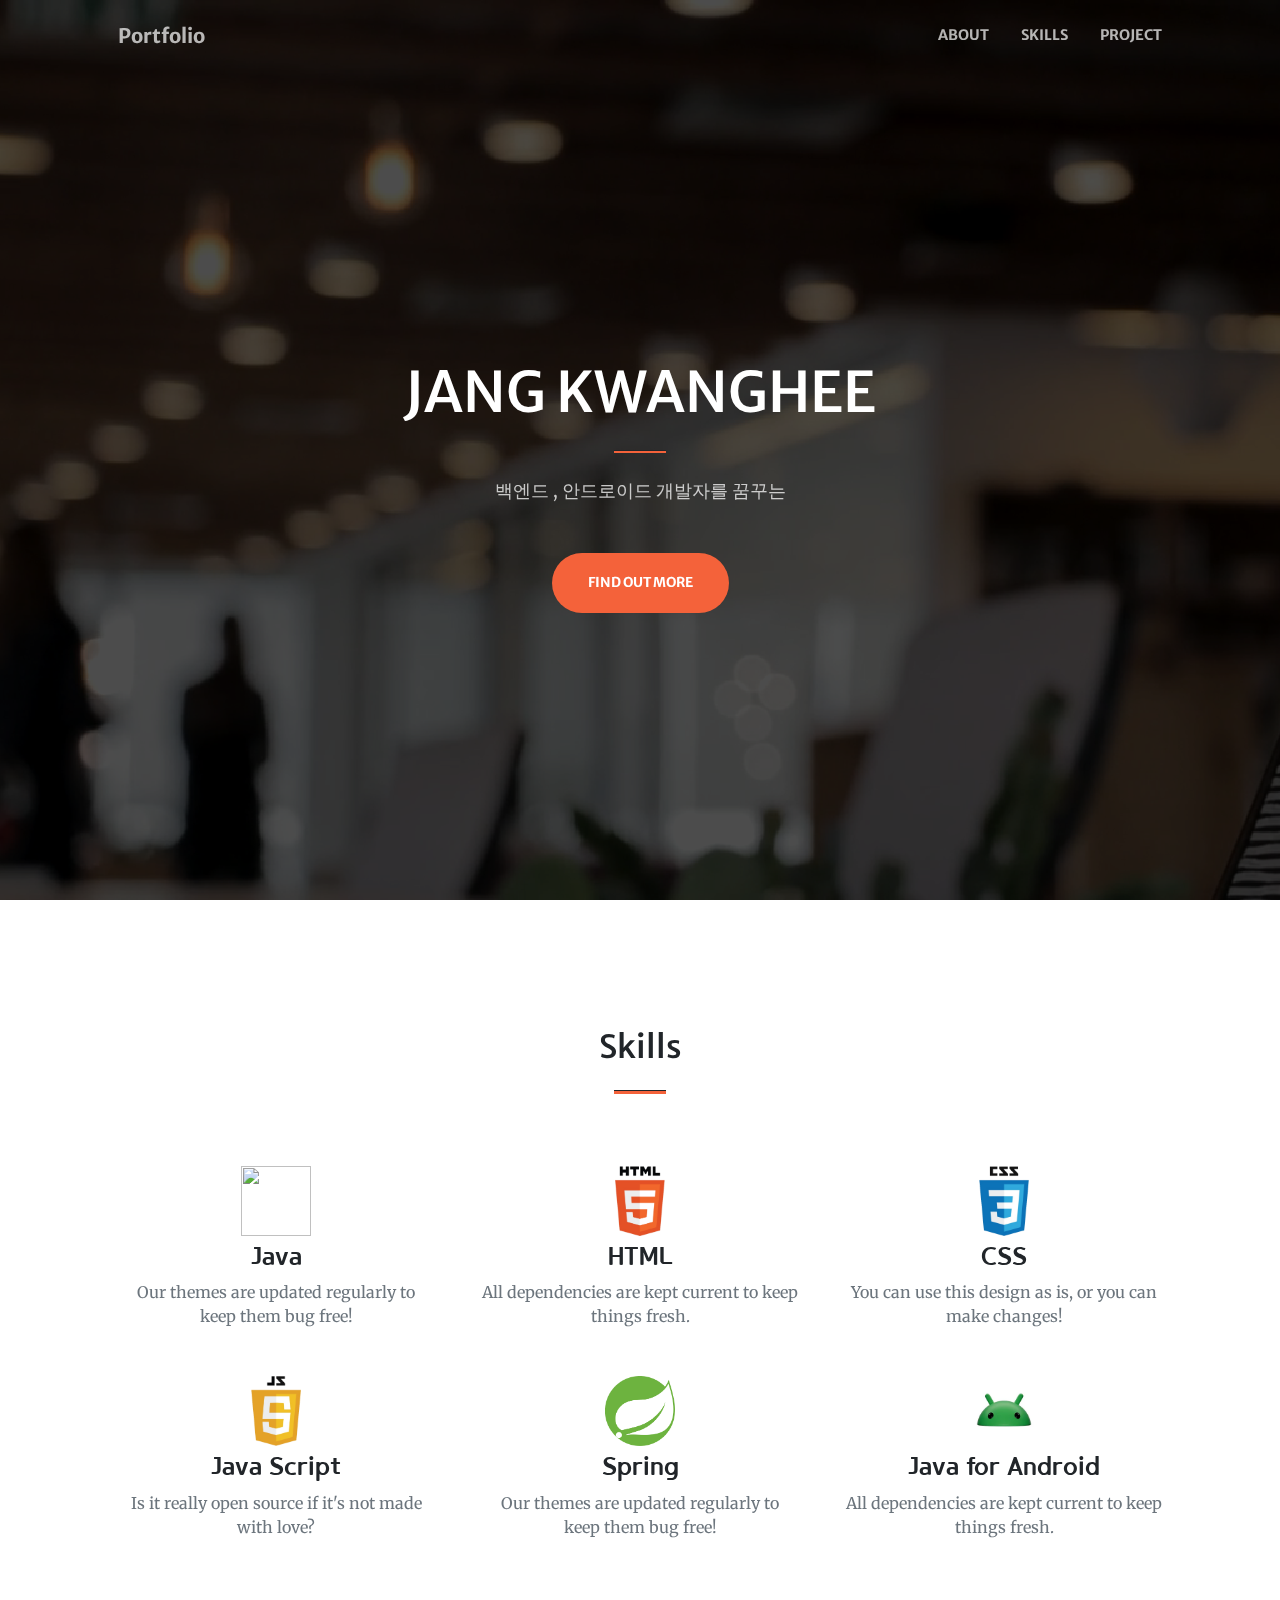
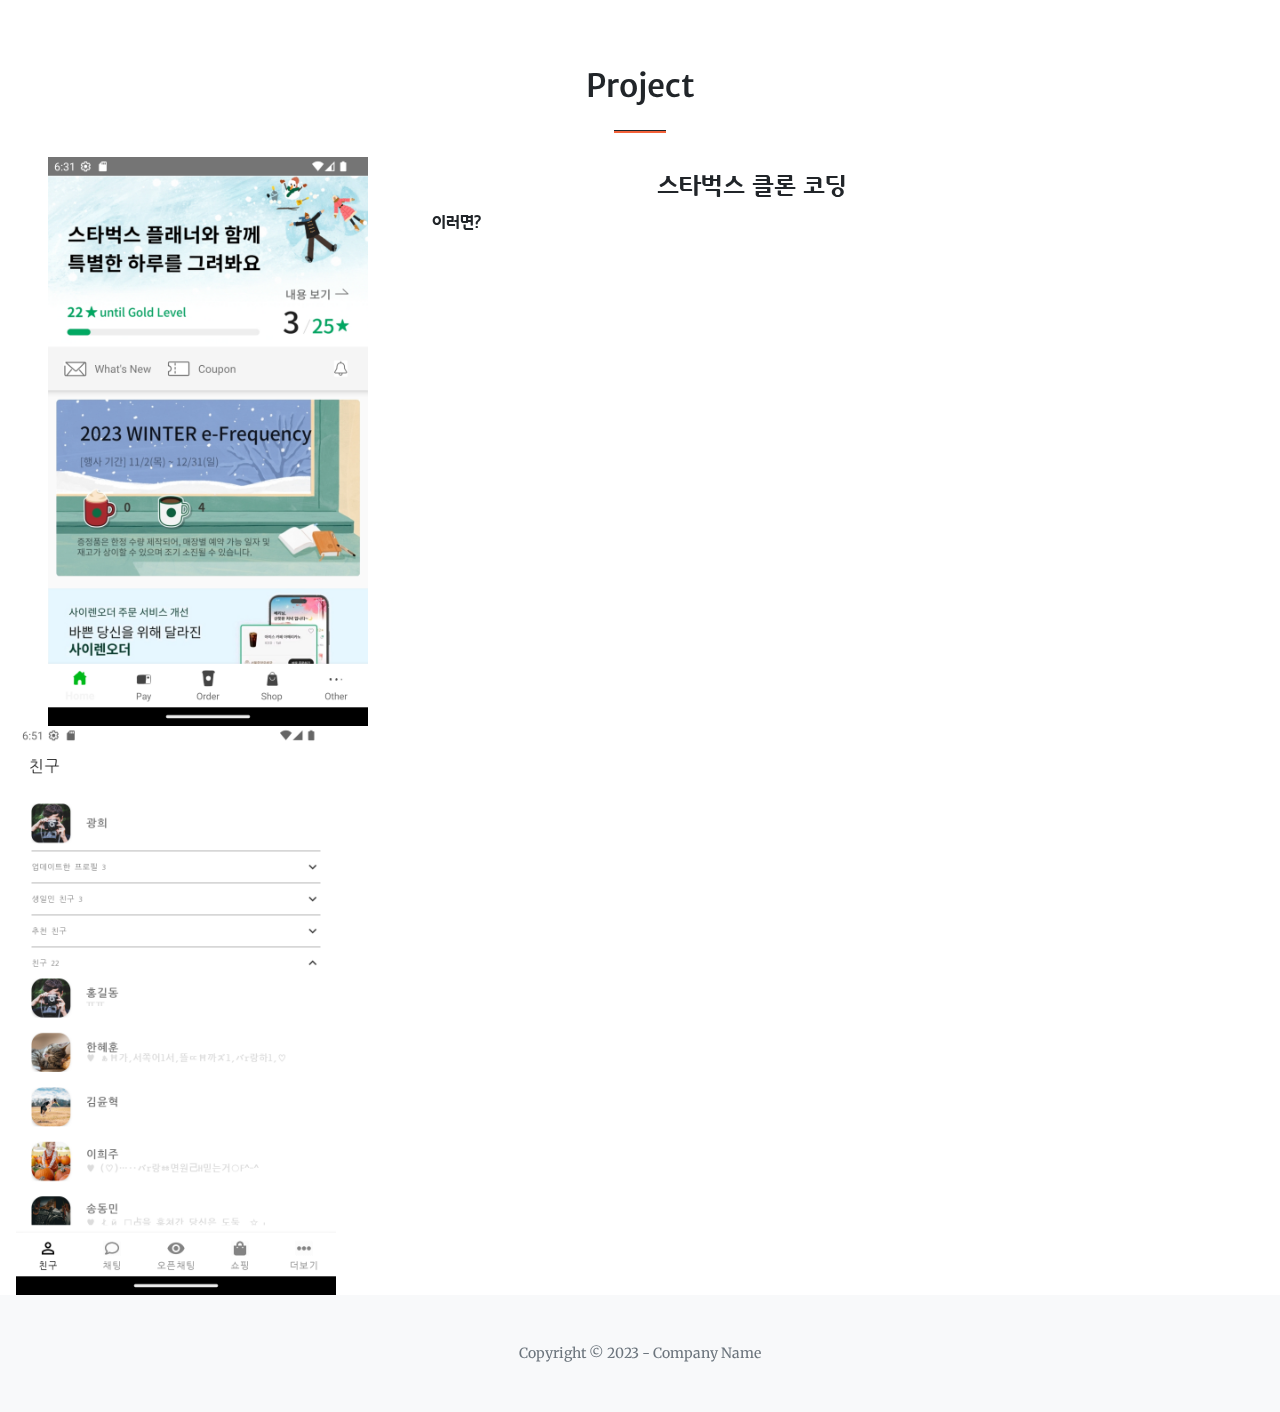
==== commit 83fbda47: "portfolio" ====
--- a/index.html
+++ b/index.html
@@ -17,6 +17,16 @@
         <link href="https://cdnjs.cloudflare.com/ajax/libs/SimpleLightbox/2.1.0/simpleLightbox.min.css" rel="stylesheet" />
         <!-- Core theme CSS (includes Bootstrap)-->
         <link href="css/styles.css" rel="stylesheet" />
+        <style>
+            .portfolio-box { pointer-events: none; }
+            @font-face {
+                font-family: 'gobo';
+                src: url("assets/font/GodoB.ttf")format('truetype');
+            }
+            #portfolio , .h4{
+                font-family: 'gobo' ;
+            }
+        </style>
     </head>
     <body id="page-top">
         <!-- Navigation-->
@@ -28,7 +38,8 @@
                 <button class="navbar-toggler navbar-toggler-right" type="button" data-bs-toggle="collapse" data-bs-target="#navbarResponsive" aria-controls="navbarResponsive" aria-expanded="false" aria-label="Toggle navigation"><span class="navbar-toggler-icon"></span></button>
                 <div class="collapse navbar-collapse" id="navbarResponsive">
                     <ul class="navbar-nav ms-auto my-2 my-lg-0">
-                        <li class="nav-item"><a class="nav-link" href="about.html">ABOUT</a></li>
+                        <li class="nav-item"><a class="nav-link" href="#about">ABOUT</a></li>
+                        <li class="nav-item"><a class="nav-link" href="#skills">SKILLS</a></li>
                         <li class="nav-item"><a class="nav-link" href="js2.html">PROJECT</a></li>
                     </ul>
                 </div>
@@ -53,14 +64,15 @@
                     </div>
                     <div class="col-lg-8 align-self-baseline">
                         <p class="text-white-75 mb-5">백엔드 , 안드로이드 개발자를 꿈꾸는</p>
-                        <a class="btn btn-primary btn-xl" href="#about">Find Out More</a>
+                        <a class="btn btn-primary btn-xl" href="#skills">Find Out More</a>
                     </div>
                 </div>
             </div>
         </header>
 
-        <!-- Services-->
-        <section class="page-section" id="services">
+
+        <!-- Skills-->
+        <section class="page-section" id="skills">
             <div class="container px-4 px-lg-5">
                 <h2 class="text-center mt-0">Skills</h2>
                 <hr class="divider" />
@@ -110,61 +122,44 @@
                         </div>
                     </div>
                 </div>
+
+
+
+                
             </div>
 
         </section>
         <!-- Portfolio-->
         <div id="portfolio">
             <div class="container-fluid p-0">
+                <h2 class="text-center mt-0">Project</h2>
+                <hr class="divider" />
                 <div class="row g-0">
-                    <div class="col-lg-4 col-sm-6">
-                        <a class="portfolio-box" href="https://www.youtube.com/embed/Qi4DyGQRq0s?si=mxn6cSzUpVZXRETm" title="먹방">
-                            <img class="img-fluid w-100" src="https://img.youtube.com/vi/Qi4DyGQRq0s/0.jpg" alt="..." />
-                            <div class="portfolio-box-caption">
-                                <div class="project-category text-white-50">방송</div>
-                                <div class="project-name">먹방</div>
-                            </div>
-                        </a>
-                    </div>
-                    <div class="col-lg-4 col-sm-6">
-                        <a class="portfolio-box" href="https://www.youtube.com/embed/d12oCxoBXcc?si=E-fSXf9BsgfAAVmS" title="Project Name">
-                            <img class="img-fluid w-100" src="https://img.youtube.com/vi/d12oCxoBXcc/0.jpg" alt="..." />
+                    <div class="col-lg-3 col-sm-2 me-5 ms-5">
+                        <a class="portfolio-box" title="Project Name">
+                            <img class="img-fluid w-100" src="assets/img/starbucks.png" alt="..." />
                             <div class="portfolio-box-caption">
                                 <div class="project-category text-white-50">Category</div>
                                 <div class="project-name">Project Name</div>
                             </div>
                         </a>
+
+
                     </div>
-                    <div class="col-lg-4 col-sm-6">
-                        <a class="portfolio-box" href="https://www.youtube.com/embed/92YynRu_XJg?si=roPMePXCNer6VE8p" title="Project Name">
-                            <img class="img-fluid w-100" src="https://img.youtube.com/vi/92YynRu_XJg/0.jpg" alt="..." />
-                            <div class="portfolio-box-caption">
-                                <div class="project-category text-white-50">Category</div>
-                                <div class="project-name">Project Name</div>
-                            </div>
+                    <div class="col-lg-6 col-sm-2 me-5 ms-3">
+                        <h4 class="h4 text-center mt-3  "> 스타벅스 클론 코딩 </h4>
+                        <div class="social-icons">
+                            <a class="social-icon" href="#!"><i class="fab fa-github"></i></a>
+
+                        </div>
+                        <a>
+                            이러면?
                         </a>
                     </div>
-                    <div class="col-lg-4 col-sm-6">
-                        <a class="portfolio-box" href="https://www.youtube.com/embed/fJ2H6ODuVqo?si=TWQ1PKnUpjD7_IwL" title="Project Name">
-                            <img class="img-fluid w-100" src="https://img.youtube.com/vi/fJ2H6ODuVqo/0.jpg" alt="..." />
-                            <div class="portfolio-box-caption">
-                                <div class="project-category text-white-50">Category</div>
-                                <div class="project-name">Project Name</div>
-                            </div>
-                        </a>
-                    </div>
-                    <div class="col-lg-4 col-sm-6">
-                        <a class="portfolio-box" href="https://www.youtube.com/embed/VlT_ySZEv6I?si=p2SMLBCDbZ8N0wHm" title="Project Name">
-                            <img class="img-fluid w-100" src="https://img.youtube.com/vi/VlT_ySZEv6I/0.jpg" alt="..." />
-                            <div class="portfolio-box-caption">
-                                <div class="project-category text-white-50">Category</div>
-                                <div class="project-name">Project Name</div>
-                            </div>
-                        </a>
-                    </div>
-                    <div class="col-lg-4 col-sm-6">
-                        <a class="portfolio-box" href="https://www.youtube.com/embed/6x3b_70jBvk?si=ktkuR9KO_hfN4Dzd" title="Project Name">
-                            <img class="img-fluid w-100" src="https://img.youtube.com/vi/6x3b_70jBvk/0.jpg" alt="..." />
+
+                    <div class="col-lg-3 col-sm-2 me-5 ms-3">
+                        <a class="portfolio-box" href="https://lol.ps/" title="Project Name">
+                            <img class="img-fluid w-100" src="assets/img/kakao_main.png" alt="..." />
                             <div class="portfolio-box-caption">
                                 <div class="project-category text-white-50">Category</div>
                                 <div class="project-name">Project Name</div>
@@ -174,13 +169,6 @@
                 </div>
             </div>
         </div>
-        <!-- Call to action-->
-        <section class="page-section bg-dark text-white">
-            <div class="container px-4 px-lg-5 text-center">
-                <h2 class="mb-4">Free Download at Start Bootstrap!</h2>
-                <a class="btn btn-light btn-xl" href="https://startbootstrap.com/theme/creative/">Download Now!</a>
-            </div>
-        </section>
    
         <!-- Footer-->
         <footer class="bg-light py-5">
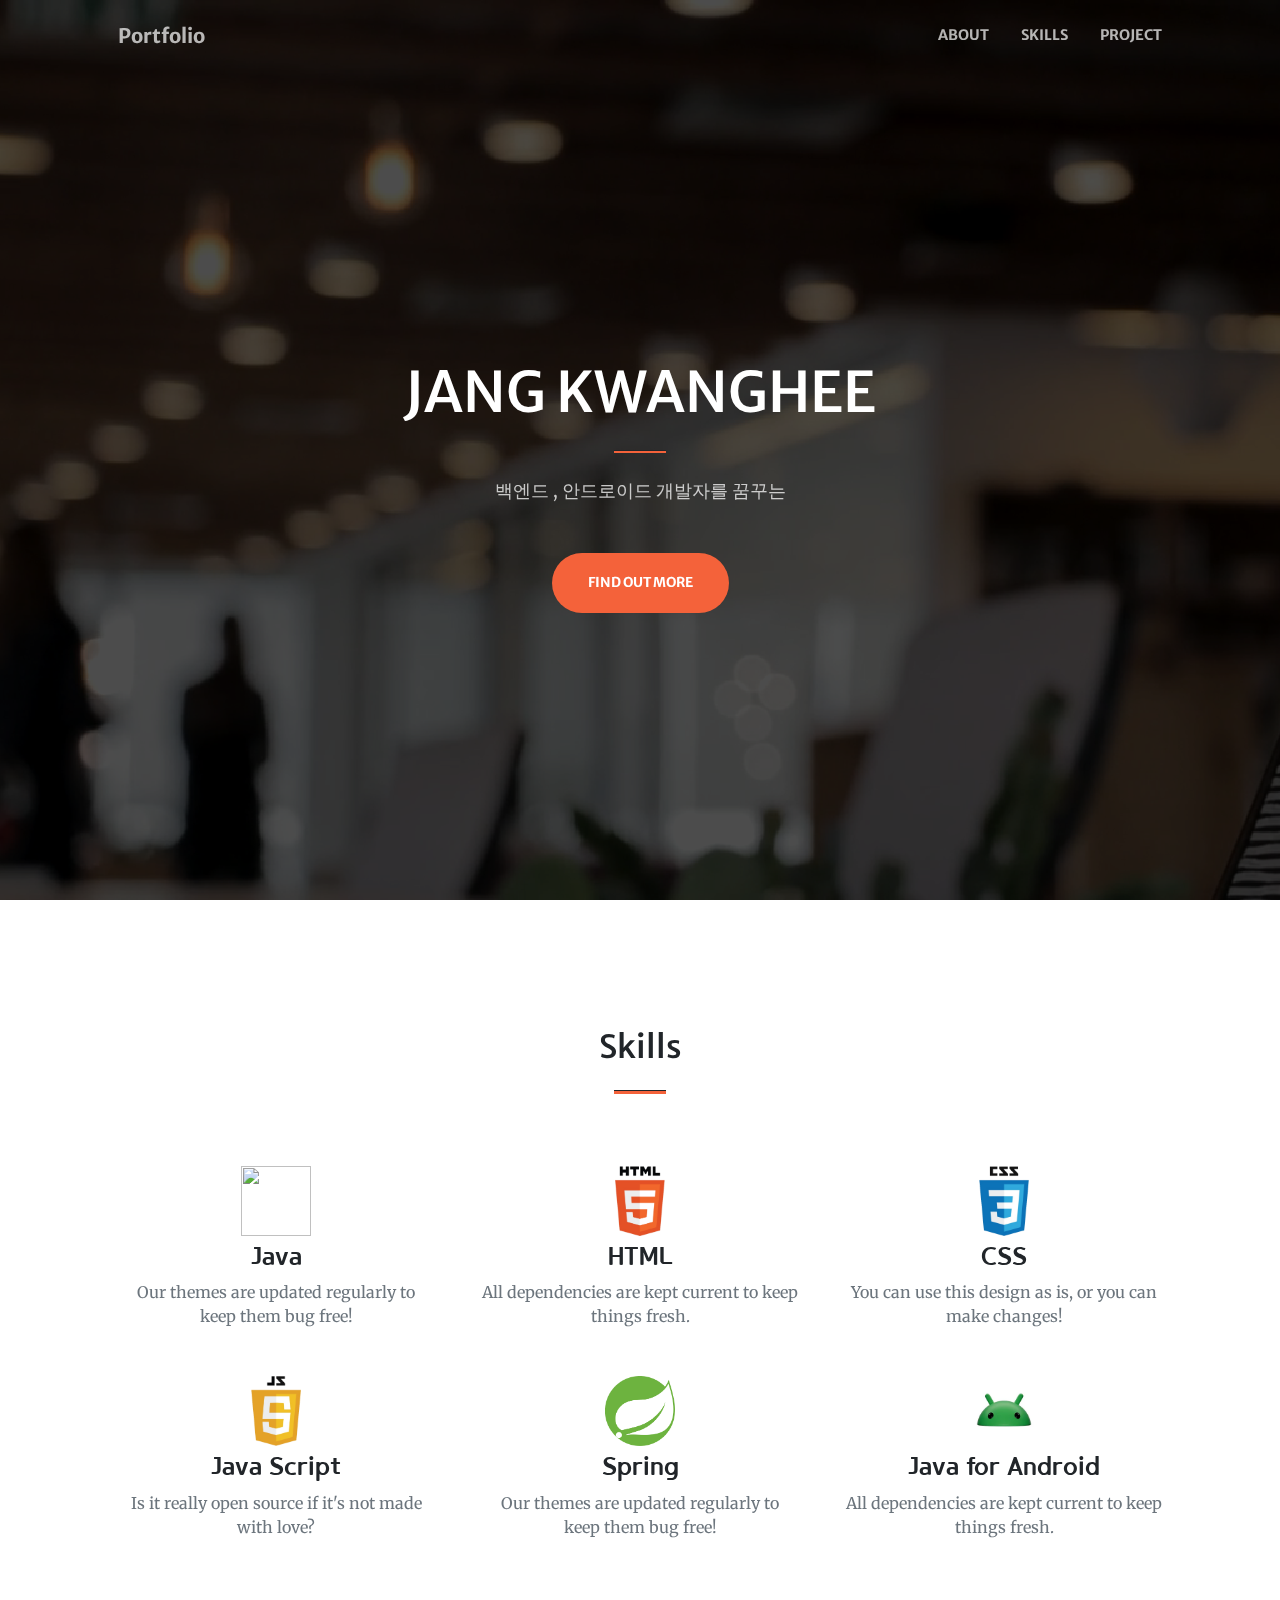
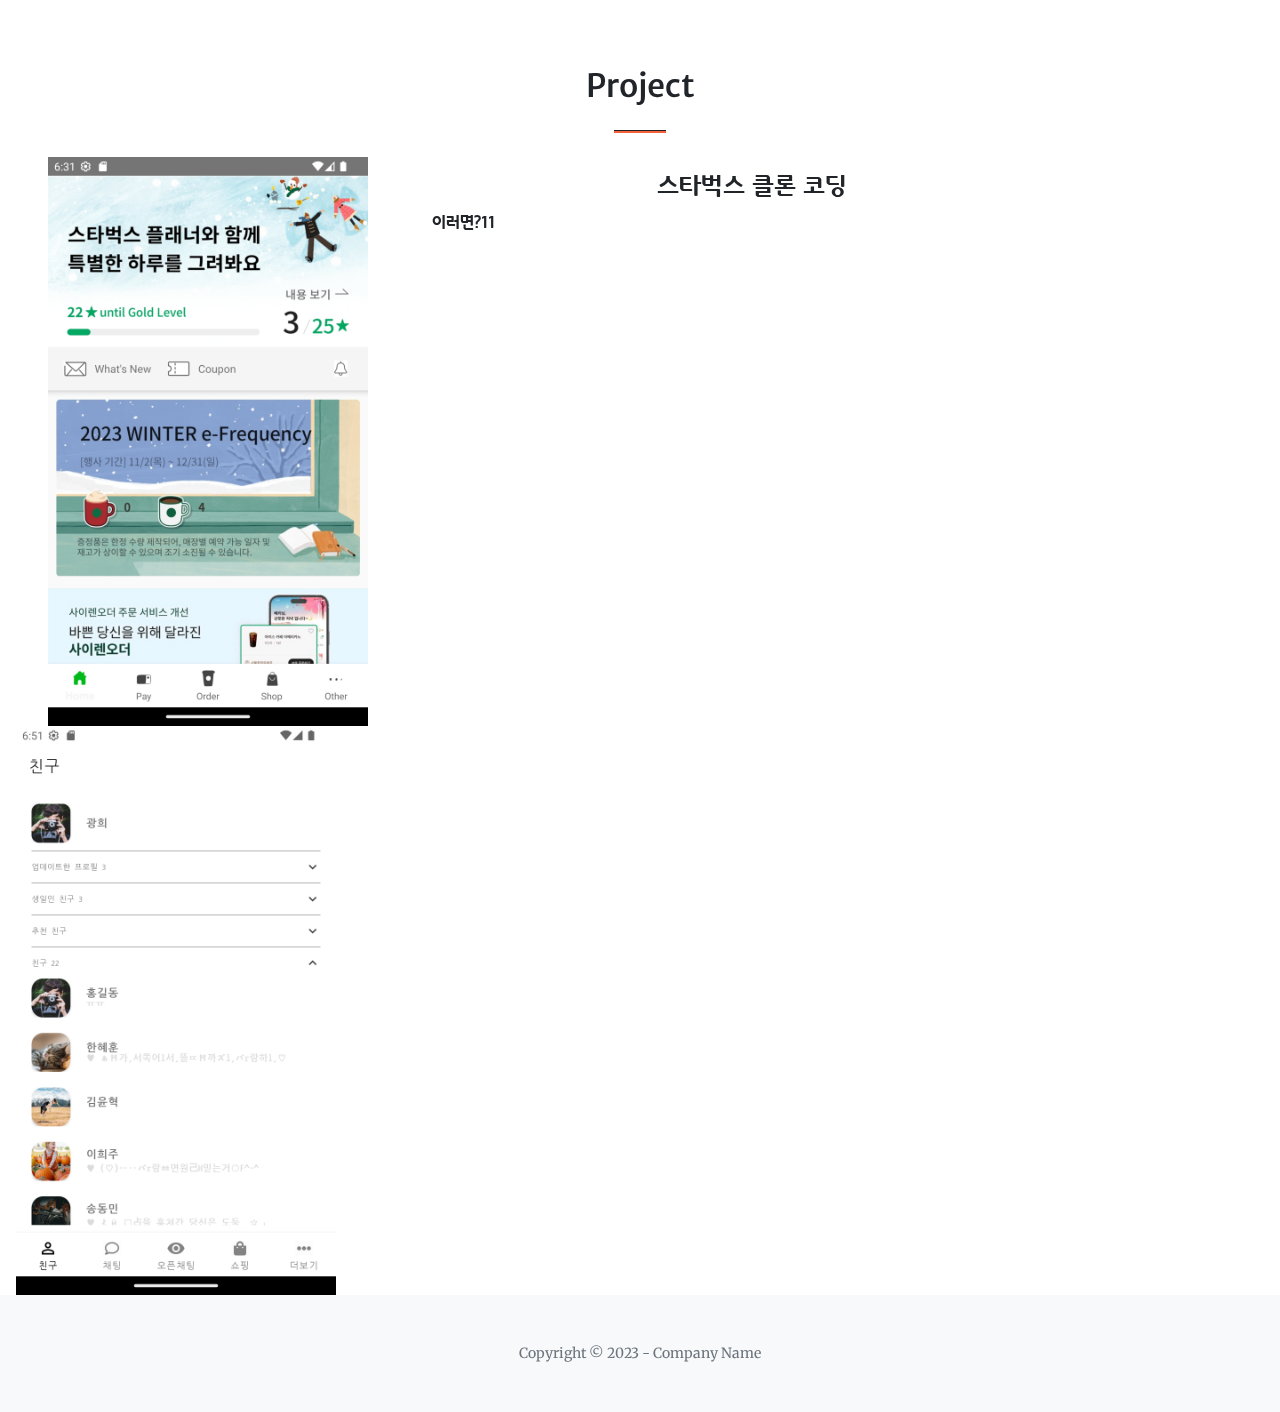
==== commit 82399055: "Update index.html" ====
--- a/index.html
+++ b/index.html
@@ -40,7 +40,7 @@
                     <ul class="navbar-nav ms-auto my-2 my-lg-0">
                         <li class="nav-item"><a class="nav-link" href="#about">ABOUT</a></li>
                         <li class="nav-item"><a class="nav-link" href="#skills">SKILLS</a></li>
-                        <li class="nav-item"><a class="nav-link" href="js2.html">PROJECT</a></li>
+                        <li class="nav-item"><a class="nav-link" href="#project">PROJECT</a></li>
                     </ul>
                 </div>
             </div>
@@ -153,7 +153,7 @@
 
                         </div>
                         <a>
-                            이러면?
+                            이러면?11
                         </a>
                     </div>
 
